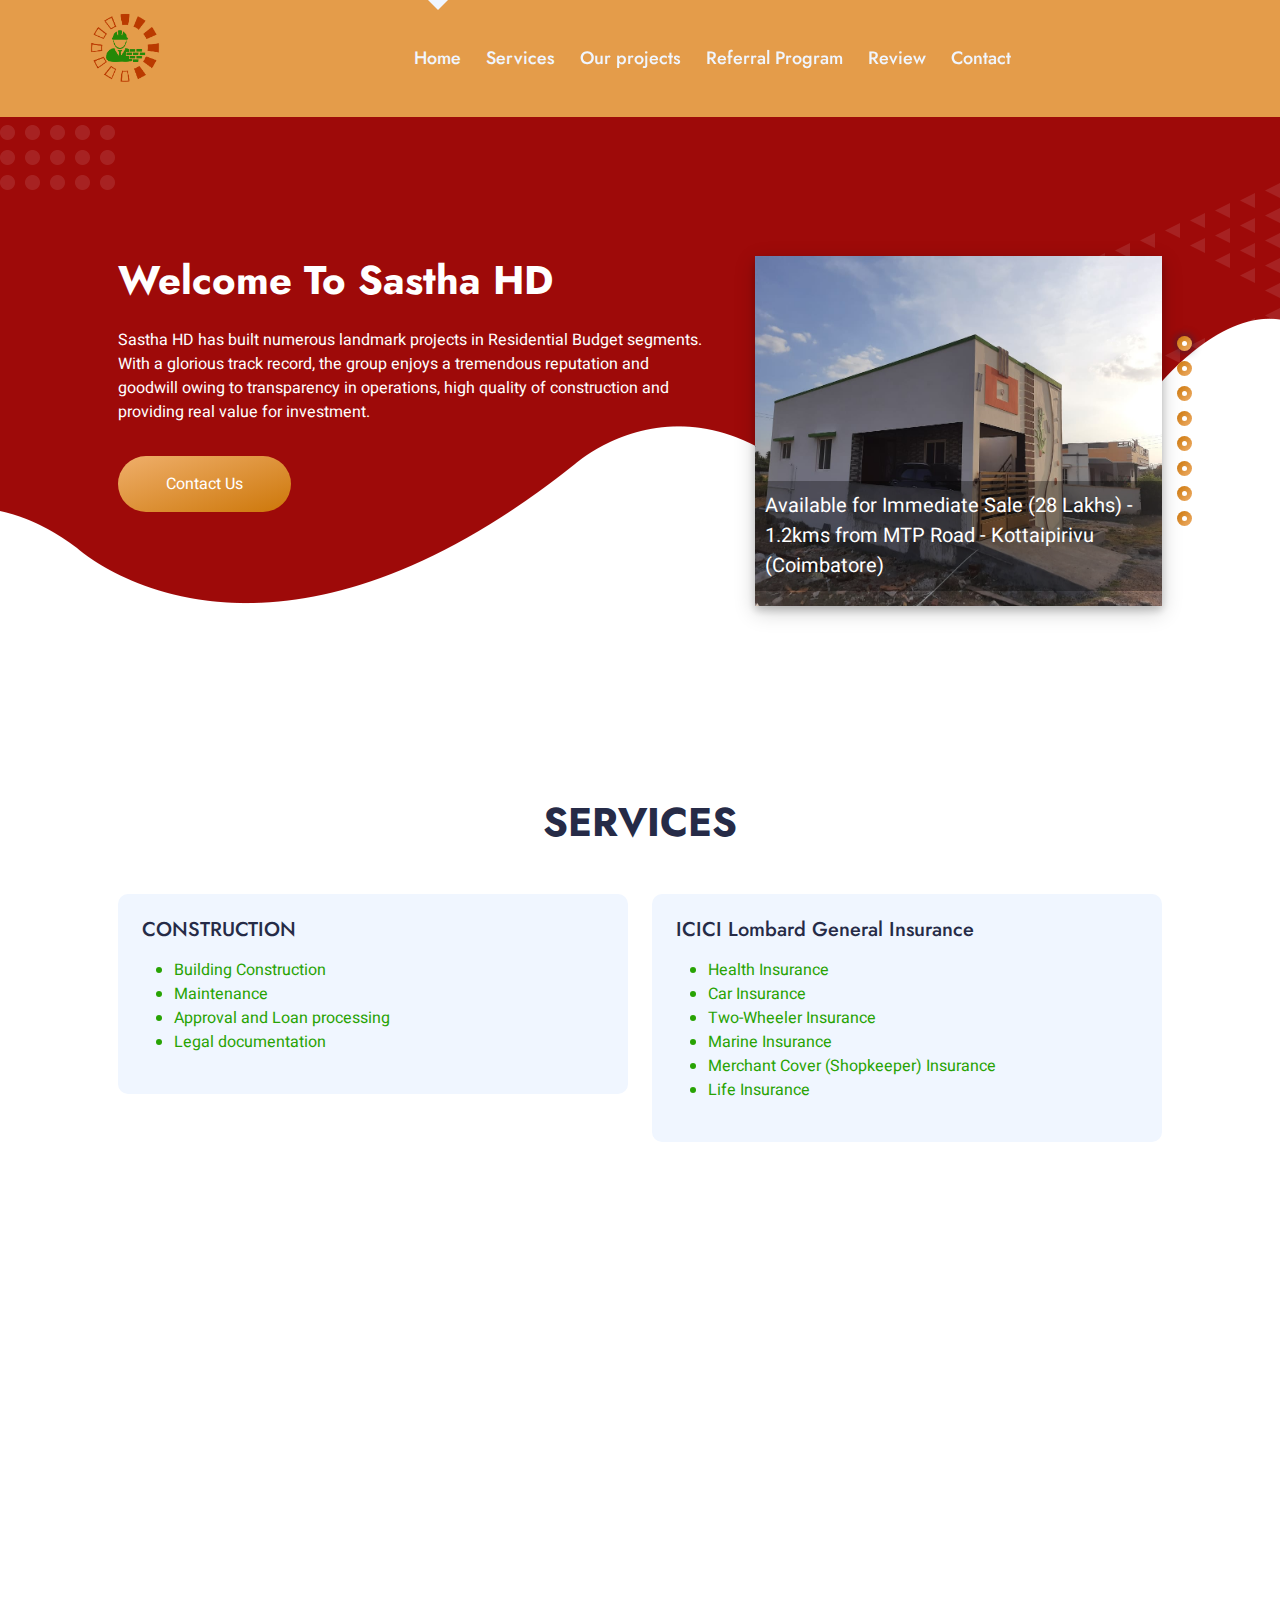
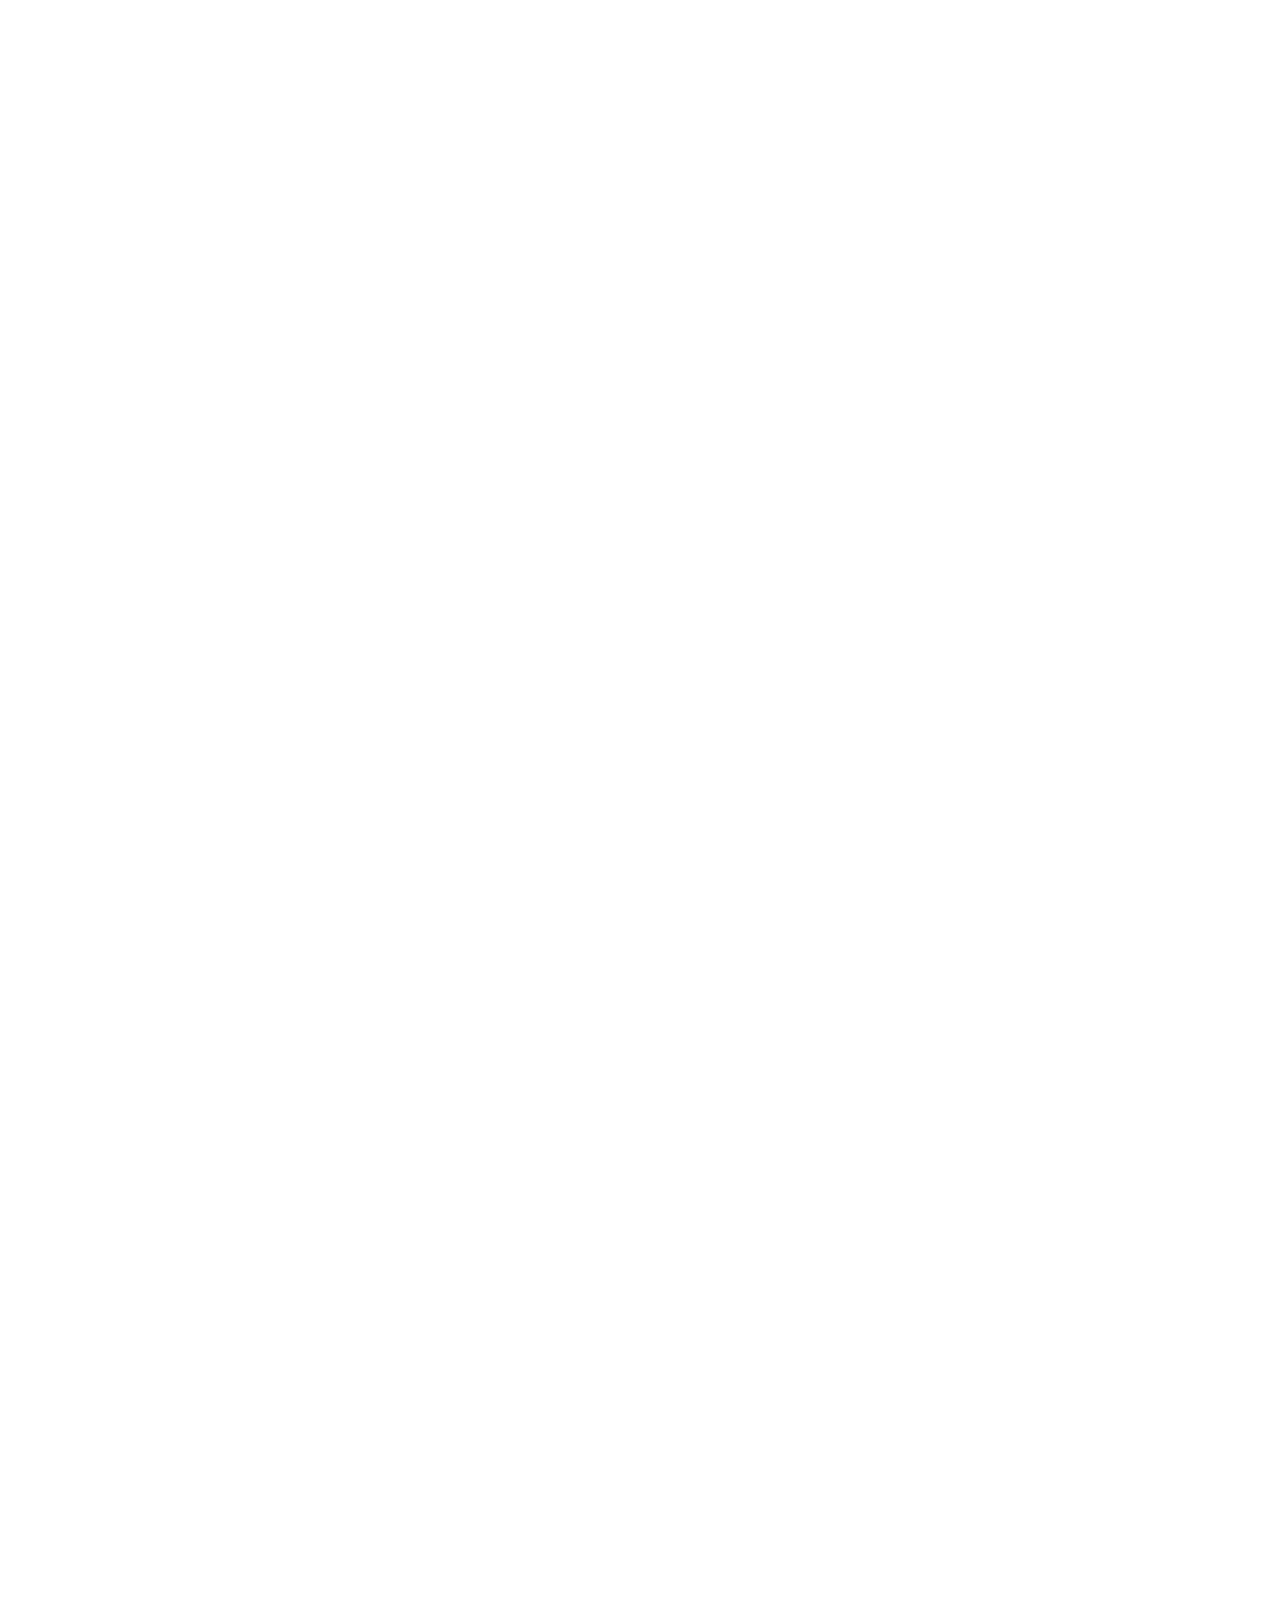
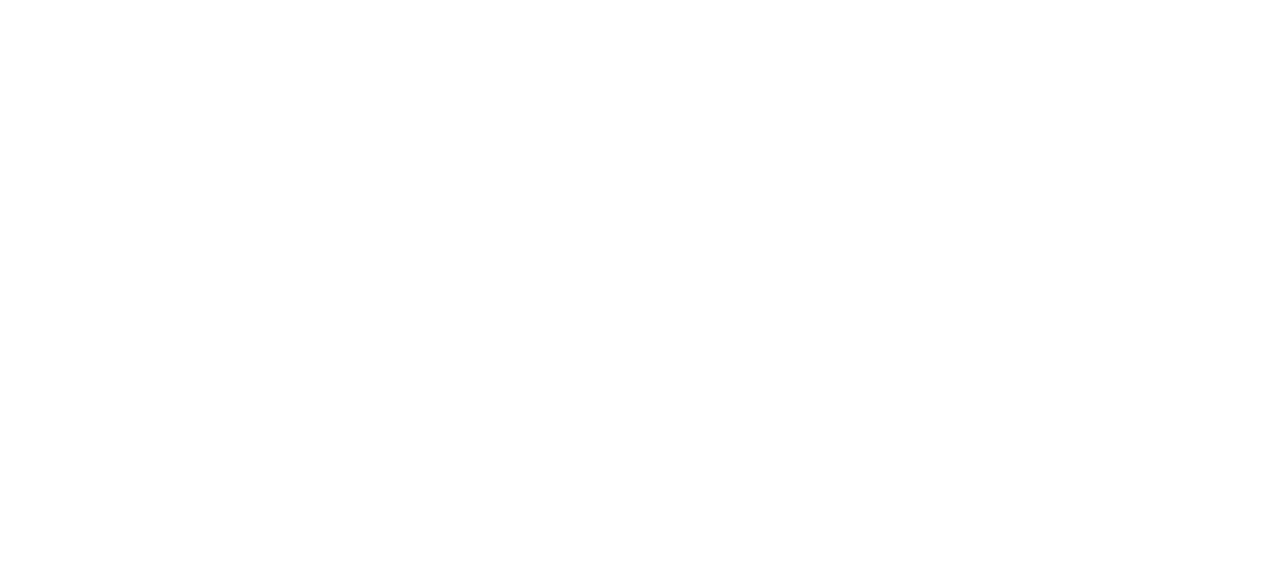
==== index.html @ a79b9173 "Update index.html" ====
<!DOCTYPE html>
<html lang="en">

<head>
    <meta charset="utf-8">
    <title>Sastha HD Construction & Services</title>
    <meta content="width=device-width, initial-scale=1.0" name="viewport">
    <meta content="" name="keywords">
    <meta content="" name="description">

    <!-- Favicon -->
    <link href="img/logo-1.png" rel="icon">

    <!-- Google Web Fonts -->
    <link rel="preconnect" href="https://fonts.googleapis.com">
    <link rel="preconnect" href="https://fonts.gstatic.com" crossorigin>
    <link href="https://fonts.googleapis.com/css2?family=Heebo:wght@400;500&family=Jost:wght@500;600;700&display=swap" rel="stylesheet"> 

    <!-- Icon Font Stylesheet -->
    <link href="https://cdnjs.cloudflare.com/ajax/libs/font-awesome/5.10.0/css/all.min.css" rel="stylesheet">
    <link href="https://cdn.jsdelivr.net/npm/bootstrap-icons@1.4.1/font/bootstrap-icons.css" rel="stylesheet">

    <!-- Libraries Stylesheet -->
    <link href="lib/animate/animate.min.css" rel="stylesheet">
    <link href="lib/owlcarousel/assets/owl.carousel.min.css" rel="stylesheet">

    <!-- Customized Bootstrap Stylesheet -->
    <link href="css/bootstrap.min.css" rel="stylesheet">

    <!-- Template Stylesheet -->
    <link href="css/style.css" rel="stylesheet">

<script src="https://ajax.googleapis.com/ajax/libs/jquery/3.6.4/jquery.min.js"></script>
<script>
$(document).ready(function(){

$(".con-slide").hide();
$(".main-slide").hide();
$(".loan-slide").hide();
$(".doc-slide").hide();

  $(".con").click(function(){ 
$(".con-slide").slideToggle("slow");
$(".main-slide").slideUp(); 
$(".loan-slide").slideUp();
$(".doc-slide").slideUp();
 });
  $(".main").click(function(){ 
$(".con-slide").slideUp();
$(".main-slide").slideToggle("slow");
$(".loan-slide").slideUp();
$(".doc-slide").slideUp();
 });
  $(".loan").click(function(){ 
$(".con-slide").slideUp();
$(".main-slide").slideUp(); 
$(".loan-slide").slideToggle("slow");
$(".doc-slide").slideUp();
 });
  $(".doc").click(function(){ 
$(".con-slide").slideUp();
$(".main-slide").slideUp(); 
$(".loan-slide").slideUp();
$(".doc-slide").slideToggle("slow");
 });
  
$(".health-slide").hide();
$(".car-slide").hide();
$(".bike-slide").hide();
$(".marine-slide").hide();
$(".shopkeeper-slide").hide();
$(".life-slide").hide();


  $(".health").click(function(){ 
$(".health-slide").slideToggle("slow");
$(".car-slide").slideUp();
$(".bike-slide").slideUp();
$(".marine-slide").slideUp();
$(".shopkeeper-slide").slideUp();
$(".life-slide").slideUp();
 });

  $(".car").click(function(){ 
$(".health-slide").slideUp();
$(".car-slide").slideToggle("slow");
$(".bike-slide").slideUp();
$(".marine-slide").slideUp();
$(".shopkeeper-slide").slideUp();
$(".life-slide").slideUp();
 });

  $(".bike").click(function(){ 
$(".health-slide").slideUp();
$(".car-slide").slideUp();
$(".bike-slide").slideToggle("slow");
$(".marine-slide").slideUp();
$(".shopkeeper-slide").slideUp();
$(".life-slide").slideUp();
 });

  $(".marine").click(function(){ 
$(".health-slide").slideUp();
$(".car-slide").slideUp();
$(".bike-slide").slideUp();
$(".marine-slide").slideToggle("slow");
$(".shopkeeper-slide").slideUp();
$(".life-slide").slideUp();
 });
  $(".shopkeeper").click(function(){ 
$(".health-slide").slideUp();
$(".car-slide").slideUp();
$(".bike-slide").slideUp();
$(".marine-slide").slideUp();
$(".shopkeeper-slide").slideToggle("slow");
$(".life-slide").slideUp();
 });
  $(".life").click(function(){ 
$(".health-slide").slideUp();
$(".car-slide").slideUp();
$(".bike-slide").slideUp();
$(".marine-slide").slideUp();
$(".shopkeeper-slide").slideUp();
$(".life-slide").slideToggle("slow");
});

});
</script>

<script>
var nameError = document.getElementById('name-error');
var emailError = document.getElementById('email-error');
var phoneError = document.getElementById('phone-error');
var messageError = document.getElementById('message-error');
var submitError = document.getElementById('submit-error');


function validateName(){
	var name = document.getElementById('contact-name').value;

	if(name.length == 0){
		nameError.innerHTML = 'Name is required';
		return false;
	}
	if(name.match(/^[A-Za-z]*\s{1}[A-za-z]*$/)){
		nameError.innerHTML = 'Write full name';
		return false;
	}
	nameError.innerHtml = 'valid';
	return true;
}
</script>


</head>

<body data-bs-spy="scroll" data-bs-target=".navbar" data-bs-offset="51">
    <div class="container-xxl bg-white p-0">
        <!-- Spinner Start -->
        <div id="spinner" class="show bg-white position-fixed translate-middle w-100 vh-100 top-50 start-50 d-flex align-items-center justify-content-center">
            <div class="spinner-grow text-primary" style="width: 3rem; height: 3rem;" role="status">
                <span class="sr-only">Loading...</span>
            </div>
        </div>
        <!-- Spinner End -->


        <!-- Navbar & Hero Start -->
        <div class="container-xxl position-relative p-0" id="home">
            <nav class="navbar navbar-expand-lg navbar-light px-4 px-lg-5 py-3 py-lg-0">
                <a href="" class="navbar-brand p-0">
                    <!-- <h1 class="m-0">Sastha HD Construction & Services </h1> -->
                    <img src="img/logo.png" alt="Logo">
                </a>
                <button class="navbar-toggler" type="button" data-bs-toggle="collapse" data-bs-target="#navbarCollapse">
                    <span class="fa fa-bars"></span>
                </button>
                <div class="collapse navbar-collapse" id="navbarCollapse">
                    <div class="navbar-nav mx-auto py-0">
                        <a href="#home" class="nav-item nav-link active">Home</a>
                        <a href="#services" class="nav-item nav-link">Services</a>
                        <a href="#upcoming" class="nav-item nav-link">Our projects</a>
			<a href="#referral" class="nav-item nav-link">Referral Program</a>
                        <a href="#review" class="nav-item nav-link">Review</a>
                        <a href="#footer" class="nav-item nav-link">Contact</a>
                    </div>
                 </div>
            </nav>

            <div class="container-xxl bg-primary hero-header">
                <div class="container px-lg-5">
                    <div class="row g-5">
                        <div class="col-lg-7 text-center text-lg-start">
                            <h1 class="text-white mb-4 animated slideInDown">Welcome To
Sastha HD</h1>
                            <p class="text-white pb-3 animated slideInDown">Sastha HD has built numerous landmark projects in Residential Budget segments. With a glorious track record, the group enjoys a tremendous reputation and goodwill owing to transparency in operations, high quality of construction and providing real value for investment.</p>
                            <!--<a href="" class="btn btn-primary-gradient py-sm-3 px-4 px-sm-5 rounded-pill me-3 animated slideInLeft">Read More</a>-->
                            <a href="#footer" class="btn btn-secondary-gradient py-sm-3 px-4 px-sm-5 rounded-pill animated slideInRight">Contact Us</a>
                        </div>
                        <div class="col-lg-5 d-flex justify-content-center justify-content-lg-end wow fadeInUp" data-wow-delay="0.3s">
                            <div class="owl-carousel screenshot-carousel" id="upcoming">
<figure>
<img class="img-fluid" src="img/img-1.jpg" alt="">
<figcaption>Available for Immediate Sale (28 Lakhs) - 1.2kms from MTP Road - Kottaipirivu (Coimbatore)</figcaption>
</figure>
				    
<figure>
<img class="img-fluid" src="img/logo.png" alt="">
<figcaption>SasthaHD Construction and Services</figcaption>
</figure>

<figure>
<img class="img-fluid" src="img/img-2.jpg" alt="">
<figcaption>Available for Immediate Sale (28 Lakhs) - 1.2kms from MTP Road - Kottaipirivu (Coimbatore)</figcaption>
</figure>

<figure>
<img class="img-fluid" src="img/img-11.jpeg" alt="">
<figcaption>Available for Immediate Sale (39 Lakhs) - Kaalipalayam - Veerapandi (Coimbatore)</figcaption>
</figure>

<figure>
<img class="img-fluid" src="img/img-3.jpg" alt="">
<figcaption>Available for Immediate Sale (28 Lakhs) - 1.2kms from MTP Road - Kottaipirivu (Coimbatore)</figcaption>
</figure>

<figure>
<img class="img-fluid" src="img/img-10.jpeg" alt="">
<figcaption>Available for Immediate Sale (39 Lakhs) - Kaalipalayam - Veerapandi (Coimbatore)</figcaption>
</figure>

<figure>
<img class="img-fluid" src="img/img-4.jpg" alt="">
<figcaption>Available for Immediate Sale (28 Lakhs) - 1.2kms from MTP Road - Kottaipirivu (Coimbatore)</figcaption>
</figure>

<figure>
<img class="img-fluid" src="img/img-12.jpeg" alt="">
<figcaption>Available for Immediate Sale (39 Lakhs) - Kaalipalayam - Veerapandi (Coimbatore)</figcaption>
</figure>
                            </div>
                        </div>



                    </div>
                </div>
            </div>
        </div>
        <!-- Navbar & Hero End -->




 <!-- Services Start -->
        <div class="container-xxl py-5" id="services">
            <div class="container py-5 px-lg-5">
                <div class="text-center wow fadeInUp" data-wow-delay="0.1s">
                    <!--<h5 class="text-primary-gradient fw-medium">App Features</h5> -->
                    <h1 class="mb-5">SERVICES</h1>
                </div>
                <div class="row g-4">

 <div class="col-lg-6 col-md-6 wow fadeInUp" data-wow-delay="0.1s">
 	<div class="feature-item bg-light rounded p-4">
	<h5 class="mb-3">CONSTRUCTION</h5>
<ul class="services">
	<li class="con" style="cursor: pointer; color: #28a304;">Building Construction</li>
<p class="con-slide">Our building construction comprises of planning and developing designs based on client requirements and ensuring practical viability of the same simultaneously. our highlights is that we plan and design the complete interiors for all our projects in the initial consulting period itself based on client requirements and the availability of space in the site rather than designing it after the construction phase.</p>
	<li class="main" style="cursor: pointer; color: #28a304;">Maintenance</li>
<p class="main-slide">Lorem Ipsum is simply dummy text of the printing and typesetting industry.</p>
	<li class="loan" style="cursor: pointer; color: #28a304;">Approval and Loan processing</li>
<p class="loan-slide">Lorem Ipsum is simply dummy text of the printing and typesetting industry.</p>
	<li class="doc" style="cursor: pointer; color: #28a304;">Legal documentation</li>
<p class="doc-slide">Lorem Ipsum is simply dummy text of the printing and typesetting industry.</p>
</ul>
	</div>
 </div>

<div class="col-lg-6 col-md-6 wow fadeInUp" data-wow-delay="0.3s">
	<div class="feature-item bg-light rounded p-4">
	<h5 class="mb-3">ICICI Lombard General Insurance</h5>

<ul class="services">
	<li class="health" style="cursor: pointer; color: #28a304;">Health Insurance</li>
<p class="health-slide">A medical insurance policy, also called as health insurance, covers medical expenses for illnesses or injuries. 
It reimburses your bills or pays the medical care provider directly on your behalf. 
A comprehensive medical insurance covers the cost of hospitalisation, daycare procedures, medical care at home (domiciliary hospitalisation), ambulance charges, amongst others.
A health insurance plan helps you stay covered against various diseases. Additionally, it helps you boost tax savings. Under section 80D of the Income Tax Act, 1961, you can claim tax benefits against your health insurance premium.</p>
	<li class="car" style="cursor: pointer; color: #28a304;">Car Insurance</li>
<p class="car-slide">A car insurance policy, also known as vehicle insurance, saves you money when your car is damaged in an accident or natural calamity. 
It also covers your vehicle against theft and burglary. At times, you may end up hurting others or damaging property in an accident. 
A car insurance policy covers such third-party liabilities as well. If you own a car in India, having third party car insurance is a must for you. 
That’s why it’s crucial to buy and renew your policy on time to stay on the right side of the law and be covered against car damages. 
At an affordable premium, our reliable car insurance policy protects you against all these risks so that you can drive worry-free. 
Apart from comprehensive car insurance, third-party only and own-damage only car insurance policies are also available. 
You can choose the policy type as per your needs.</p>
	<li class="bike" style="cursor: pointer; color: #28a304;">Two-Wheeler Insurance</li>
<p class="bike-slide">Two-wheeler insurance is an insurance plan focused on protection and coverage for bikes. 
It covers the cost of repairs in the case of accidental damages to your bike. 
Apart from accidents, it also provides financial security from incidents like thefts, natural disasters, vandalism, etc. and third party liabilities.</p>
	<li class="marine" style="cursor: pointer; color: #28a304;">Marine Insurance</li>
<p class="marine-slide">Marine Insurance is a type of insurance that provides coverage against the losses or damages of cargo or goods during transportation between the points of origin to the final destination. 
Marine insurance policy provides coverage for all means of transportation example road, railway, air, sea, couriers and postal service.

Marine Cargo insurance primarily covers loss during transit caused due to fire, explosion, hijacks, accidents, collisions, and overturning. 
We offer specially curated plans for covering the risk of theft, malicious damage, shortage, and non-delivery of goods, damages during loading and unloading, and mishandling of goods/cargo. 
The insured can choose the coverage based on specific business requirements. The policy is available for a variety of cargo/goods if you are dealing in or manufacturing them.</p>
	<li class="shopkeeper" style="cursor: pointer; color: #28a304;">Merchant Cover (Shopkeeper) Insurance</li>
<p class="shopkeeper-slide">It is a comprehensive policy which is generally used for covering shops in order to cover the loss or damage to both the structure and it’s contents and against financial loss incase of an unfortunate incident of fire, earthquake, flood, riot, fraud and burglary of cash in safe place and while in transit from bank to shop vice versa etc. It also provide compensation of liability claims and accidental benefits</p>
	<li class="life" style="cursor: pointer; color: #28a304;">Life Insurance</li>
<p class="life-slide">Term Insurance plan is a simple and pure risk cover form of life insurance. 
It provides financial protection to your family against a fixed premium paid for a specified term. 
You can get a large amount of term insurance cover (sum assured) at affordable premiums. 
The nominee receives the term insurance amount in case of death of the policyholder </p>
</ul>
	</div>
</div>

                    
                </div>
            </div>
        </div>
        <!-- Servicss End -->


<!-- our projects Start -->

        <div class="container-xxl py-5" id="upcoming">
            <div class="container py-5 px-lg-5">
                <div class="text-center wow fadeInUp" data-wow-delay="0.1s">
                    <!--<h5 class="text-primary-gradient fw-medium">App Features</h5> -->
                    <h1 class="mb-5">Our projects</h1>
                </div>
                <div class="row g-4">
<div class="col-lg-6 col-md-6 wow fadeInUp" data-wow-delay="0.3s">
	<h5 class="mb-3">Upcoming projects</h5>


<div class="col-lg-10 d-flex justify-content-center justify-content-lg-end wow fadeInUp" data-wow-delay="0.3s"><div class="owl-carousel screenshot-carousel projects">
<figure>
<img class="img-fluid" src="img/projects/upcoming/img1.jpg" alt="">
<figcaption>Available for Immediate Sale (28 LAKHS) - 1.2kms from MTP Road - Kottaipirivu</figcaption>
</figure>
<figure>
<img class="img-fluid" src="img/projects/upcoming/img2.jpg" alt="">
<figcaption>Available for Immediate Sale (28 LAKHS) - 1.2kms from MTP Road - Kottaipirivu</figcaption>
</figure>
<figure>
<img class="img-fluid" src="img/projects/upcoming/img3.jpg" alt="">
<figcaption>Available for Immediate Sale (28 LAKHS) - 1.2kms from MTP Road - Kottaipirivu</figcaption>
</figure>
<img class="img-fluid" src="img/projects/upcoming/img4.jpg" alt="">
<img class="img-fluid" src="img/projects/upcoming/img5.jpg" alt="">
<img class="img-fluid" src="img/projects/upcoming/img6.jpg" alt="">
<img class="img-fluid" src="img/projects/upcoming/img7.jpg" alt="">
<img class="img-fluid" src="img/projects/upcoming/img8.jpg" alt="">
<img class="img-fluid" src="img/projects/upcoming/img9.jpg" alt="">
<img class="img-fluid" src="img/projects/upcoming/img10.jpg" alt="">
<img class="img-fluid" src="img/projects/upcoming/img11.jpg" alt="">
<img class="img-fluid" src="img/projects/upcoming/img12.jpg" alt="">
<img class="img-fluid" src="img/projects/upcoming/img13.jpg" alt="">
<img class="img-fluid" src="img/projects/upcoming/img14.jpg" alt="">
<img class="img-fluid" src="img/projects/upcoming/img15.jpg" alt="">
                            </div>
                        </div>
</div>
<div class="col-lg-6 col-md-6 wow fadeInUp" data-wow-delay="0.3s">
	<h5 class="mb-3">Ongoing projects</h5>

<div class="col-lg-10 d-flex justify-content-center justify-content-lg-end wow fadeInUp" data-wow-delay="0.3s">
                            <div class="owl-carousel screenshot-carousel projects">
<img class="img-fluid" src="img/projects/ongoing/img1.jpg" alt="">
<img class="img-fluid" src="img/projects/ongoing/img2.jpg" alt="">
<img class="img-fluid" src="img/projects/ongoing/img3.jpg" alt="">
<img class="img-fluid" src="img/projects/ongoing/img4.jpg" alt="">
<img class="img-fluid" src="img/projects/ongoing/img5.jpg" alt="">
<img class="img-fluid" src="img/projects/ongoing/img6.jpg" alt="">
<img class="img-fluid" src="img/projects/ongoing/img7.jpg" alt="">
<img class="img-fluid" src="img/projects/ongoing/img8.jpg" alt="">
<img class="img-fluid" src="img/projects/ongoing/img9.jpg" alt="">
<img class="img-fluid" src="img/projects/ongoing/img10.jpg" alt="">
<img class="img-fluid" src="img/projects/ongoing/img11.jpg" alt="">
<img class="img-fluid" src="img/projects/ongoing/img12.jpg" alt="">
<img class="img-fluid" src="img/projects/ongoing/img13.jpg" alt="">
<img class="img-fluid" src="img/projects/ongoing/img14.jpg" alt="">
<img class="img-fluid" src="img/projects/ongoing/img15.jpg" alt="">
                            </div>
                        </div>
</div>
                    
                </div>
            </div>
        </div>


<!-- our projects End -->




        <!-- Referral-Reward Start -->
        <div class="container-xxl py-5" id="referral">
            <div class="container py-5 px-lg-5">
                <div class="row g-5 align-items-center">
                    <div class="col-lg-6 wow fadeInUp" data-wow-delay="0.1s">
                        <h5 class="text-primary-gradient fw-medium">REFERRAL PROGRAM</h5>
                        <h1 class="mb-4">The Referral-Reward Programme</h1>
                        <p class="mb-4">It is always nice to be surrounded by some one we know. Sastha HD announces a unique referral programme to reward satisfied customers who have become brand ambassadors of the Sastha HD way of life. Our Referral Programme is our way of thanking all those who have helped us build wonderful communities across our projects.</p>
                        <p><img src="img/whatsapp.png" width="25px">  +91 98946 76969</p>
                    </div>
                    <div class="col-lg-6">
                        <img class="img-fluid wow fadeInUp" data-wow-delay="0.5s" src="img/about.png">
                    </div>
                </div>
            </div>
        </div>
        <!-- Referral-Reward End -->




        <!-- Testimonial Start -->
        <div class="container-xxl py-5" id="review">
            <div class="container py-5 px-lg-5">
                <div class="text-center wow fadeInUp" data-wow-delay="0.1s">
                    <h5 class="text-primary-gradient fw-medium">Testimonial</h5>
                    <h1 class="mb-5">What Say Our Clients!</h1>
                </div>
                <div class="owl-carousel testimonial-carousel wow fadeInUp" data-wow-delay="0.1s">
                    <div class="testimonial-item rounded p-4">
                        <div class="d-flex align-items-center mb-4">
                            <img class="img-fluid bg-white rounded flex-shrink-0 p-1" src="img/testimonial-1.jpg" style="width: 85px; height: 85px;">
                            <div class="ms-4">
                                <h5 class="mb-1">Ramkumar</h5>
                                <div>
                                    <small class="fa fa-star text-warning"></small>
                                    <small class="fa fa-star text-warning"></small>
                                    <small class="fa fa-star text-warning"></small>
                                    <small class="fa fa-star text-warning"></small>
                                    <small class="fa fa-star text-warning"></small>
                                </div>
                            </div>
                        </div>
                        <p class="mb-0">We believe that Sastha HD Construction offered the best value for the overhaul and new entrance for our building. We highly recommend Sastha HD Construction.</p>
                    </div>
                    <div class="testimonial-item rounded p-4">
                        <div class="d-flex align-items-center mb-4">
                            <img class="img-fluid bg-white rounded flex-shrink-0 p-1" src="img/testimonial-1.jpg" style="width: 85px; height: 85px;">
                            <div class="ms-4">
                                <h5 class="mb-1">Santhosh</h5>

                                <div>
                                    <small class="fa fa-star text-warning"></small>
                                    <small class="fa fa-star text-warning"></small>
                                    <small class="fa fa-star text-warning"></small>
                                    <small class="fa fa-star text-warning"></small>
                                    <small class="fa fa-star text-warning"></small>
                                </div>
                            </div>
                        </div>
                        <p class="mb-0">I would highly recommend Sastha HD Construction. Right from the first contact they were professional and easy to deal with.</p>
                    </div>
                    <div class="testimonial-item rounded p-4">
                        <div class="d-flex align-items-center mb-4">
                            <img class="img-fluid bg-white rounded flex-shrink-0 p-1" src="img/testimonial-1.jpg" style="width: 85px; height: 85px;">
                            <div class="ms-4">
                                <h5 class="mb-1">Senthil</h5>
                                <div>
                                    <small class="fa fa-star text-warning"></small>
                                    <small class="fa fa-star text-warning"></small>
                                    <small class="fa fa-star text-warning"></small>
                                    <small class="fa fa-star text-warning"></small>
                                    <small class="fa fa-star text-warning"></small>
                                </div>
                            </div>
                        </div>
                        <p class="mb-0">We would definitely recommend Sastha HD Construction. We are delighted with our beautiful house.</p>
                    </div>
                    <div class="testimonial-item rounded p-4">
                        <div class="d-flex align-items-center mb-4">
                            <img class="img-fluid bg-white rounded flex-shrink-0 p-1" src="img/testimonial-1.jpg" style="width: 85px; height: 85px;">
                            <div class="ms-4">
                                <h5 class="mb-1">Karthik</h5>
                                <div>
                                    <small class="fa fa-star text-warning"></small>
                                    <small class="fa fa-star text-warning"></small>
                                    <small class="fa fa-star text-warning"></small>
                                    <small class="fa fa-star text-warning"></small>
                                    <small class="fa fa-star text-warning"></small>
                                </div>
                            </div>
                        </div>
                        <p class="mb-0">We had a really great experience with Sastha HD Construction from the design, building and up to finishing stage.</p>
                    </div>
                </div>
            </div>
        </div>
        <!-- Testimonial End -->





<!-- Contact Start -->
        <!-- <div class="container-xxl py-5" id="contact">
            <div class="container py-5 px-lg-5">
                <div class="text-center wow fadeInUp" data-wow-delay="0.1s">
                    <h5 class="text-primary-gradient fw-medium">Contact Us</h5>
                    <h1 class="mb-5">Get In Touch!</h1>
                </div>
                <div class="row justify-content-center">
                    <div class="col-lg-9">
                        <div class="wow fadeInUp" data-wow-delay="0.3s">
		<form>
                                <div class="row g-3">
                                    <div class="col-md-6">
                                        <div class="form-floating">
                                            <input type="text" class="form-control" id="contact-name" placeholder="Your Name" onkeyup="validateName()">
                                            <label for="name">Your Name</label>
					    <span id="name-error" style="color:red;"></span>
                                        </div>
                                    </div>
                                    <div class="col-md-6">
                                        <div class="form-floating">
                                            <input type="email" class="form-control" id="email" placeholder="Your Email">
                                            <label for="email">Your Email</label>
					    <span id="email-error" style="color:red;"></span>
                                        </div>
                                    </div>
                                    <div class="col-12">
                                        <div class="form-floating">
                                            <input type="tel" class="form-control" id="subject" placeholder="12345 67890">
                                            <label for="subject">Phone Number</label>
					    <span id="phone-error" style="color:red;"></span>
                                        </div>
                                    </div>
                                    <div class="col-12">
                                        <div class="form-floating">
                                            <textarea class="form-control" placeholder="Leave a message here" id="message" style="height: 150px"></textarea>
                                            <label for="message">Message</label>
					    <span id="message-error" style="color:red;"></span>
                                        </div>
                                    </div>
                                    <div class="col-12 text-center">
                                        <button class="btn btn-primary-gradient rounded-pill py-3 px-5" type="submit">Send Message</button>
					<span id="submit-error" style="color:red;"></span>
                                    </div>
                                </div>
                            </form>
                        </div>
                    </div>
                </div>
            </div>
        </div> -->
        <!-- Contact End -->




        <!-- Footer Start -->
        <div class="container-fluid bg-primary text-light footer wow fadeIn" data-wow-delay="0.1s" id="footer">
            <div class="container py-5 px-lg-5">
                <div class="row g-5">
                    <div class="col-md-6 col-lg-3">
                        <h4 class="text-white mb-4">Address</h4>
			<p><i class="fa fa-map-marker-alt me-3"></i>4/333, Shop No.15, above Axis Bank ATM, Kottaipirivu, Mettupalayam road, Bilichi, Tamilnadu-641019</p>
                        <p><i class="fa fa-phone-alt me-3"></i>+91 98946 76969</p>
                        <p><i class="fa fa-envelope me-3"></i>sasthahd2023@gmail.com</p>
                        <div class="d-flex pt-2">
                            <a class="btn btn-outline-light btn-social" target="_blank" href="https://www.facebook.com/profile.php?id=100094068045014"><img src="img/icon-fb.png" width="30px" /></a>
                            <a class="btn btn-outline-light btn-social" target="_blank" href="https://www.instagram.com/sasthahd/"><img src="img/icon-insta.png" width="30px" /></a>
                            <a class="btn btn-outline-light btn-social" target="_blank" href="https://www.linkedin.com/in/sastha-hd-constructions-and-services-135854281/"><img src="img/icon-linkin.png" width="30px" /></a>
                            <a class="btn btn-outline-light btn-social" target="_blank" href="https://twitter.com/sasthahd"><img src="img/icon-twit.png" width="30px" /></a>
			    <a class="btn btn-outline-light btn-social" target="_blank" href="https://www.youtube.com/channel/UCsALB-Pb1K_UoVVNqau8sTw"><img src="img/icon-youtube.png" width="30px" /></a>
                        </div>
                    </div>
                    <div class="col-md-6 col-lg-3">
                        <h4 class="text-white mb-4">Quick Link</h4>

                        <a href="#services" class="btn btn-link">Services</a>
                        <a href="#upcoming" class="btn btn-link">Our projects</a>
			<a href="#referral" class="btn btn-link">Referral Program</a>
                        <a href="#review" class="btn btn-link">Review</a>
                        <a href="#footer" class="btn btn-link">Contact</a>			


                    </div>
                    <div class="col-md-6 col-lg-3">
                        <h4 class="text-white mb-4">WhatsApp us</h4>
                        <img class="img-fluid" src="img/qrcode.png" alt="" width="150px">
                    </div>
                    <div class="col-md-6 col-lg-3">
                        <h4 class="text-white mb-4">Newsletter</h4>
                        <p>Sastha HD has built numerous landmark projects in Residential Budget segments. With a glorious track record, the group enjoys a tremendous reputation and goodwill owing to transparency in operations, high quality of construction and providing real value for investment.</p>
                        

			<!--<div class="position-relative w-100 mt-3">
			   <input class="form-control border-0 rounded-pill w-100 ps-4 pe-5" type="textarea" placeholder="Write something.." style="height: 48px;">
                            <button type="button" class="btn shadow-none position-absolute top-0 end-0 mt-1 me-2"><i class="fa fa-paper-plane text-primary-gradient fs-4"></i></button>
                        </div>-->
                    </div>
                </div>
            </div>
            </div>
        </div>
        <!-- Footer End -->




        <!-- Back to Top -->
        <a href="#" class="btn btn-lg btn-lg-square back-to-top pt-2"><i class="bi bi-arrow-up text-white"></i></a>
    </div>

    <!-- JavaScript Libraries -->
    <script src="https://code.jquery.com/jquery-3.4.1.min.js"></script>
    <script src="https://cdn.jsdelivr.net/npm/bootstrap@5.0.0/dist/js/bootstrap.bundle.min.js"></script>
    <script src="lib/wow/wow.min.js"></script>
    <script src="lib/easing/easing.min.js"></script>
    <script src="lib/waypoints/waypoints.min.js"></script>
    <script src="lib/counterup/counterup.min.js"></script>
    <script src="lib/owlcarousel/owl.carousel.min.js"></script>

    <!-- Template Javascript -->
    <script src="js/main.js"></script>


</body>

</html>
---- css/style.css ----
/********** Template CSS **********/
:root {
    --primary: #cd7709;
    --secondary: #efaf6b;
    --light: #F0F6FF;
    --dark: #262B47;
}


/*** Spinner ***/
#spinner {
    opacity: 0;
    visibility: hidden;
    transition: opacity .5s ease-out, visibility 0s linear .5s;
    z-index: 99999;
}

#spinner.show {
    transition: opacity .5s ease-out, visibility 0s linear 0s;
    visibility: visible;
    opacity: 1;
}


/*** Heading ***/
h1,
h2,
.fw-bold {
    font-weight: 700 !important;
}

h3,
h4,
.fw-semi-bold {
    font-weight: 600 !important;
}

h5,
h6,
.fw-medium {
    font-weight: 500 !important;
}


/*** Gradient Text & BG ***/
.text-primary-gradient {
    background: linear-gradient(to bottom right, var(--primary), var(--secondary));
    -webkit-background-clip: text;
    -webkit-text-fill-color: transparent;
}

.text-secondary-gradient {
    background: linear-gradient(to bottom right, var(--secondary), var(--primary));
    -webkit-background-clip: text;
    -webkit-text-fill-color: transparent;
}

.bg-primary-gradient {
    background: linear-gradient(to bottom right, var(--primary), var(--secondary));
}

.bg-secondary-gradient {
    background: linear-gradient(to bottom right, var(--secondary), var(--primary));
}


/*** Button ***/
.btn {
    transition: .5s;
}

.btn.btn-primary-gradient,
.btn.btn-secondary-gradient {
    position: relative;
    overflow: hidden;
    border: none;
    color: #FFFFFF;
    z-index: 1;
}

.btn.btn-primary-gradient::after,
.btn.btn-secondary-gradient::after {
    position: absolute;
    content: "";
    top: 0;
    left: 0;
    width: 100%;
    height: 100%;
    transition: .5s;
    z-index: -1;
    opacity: 0;
}

.btn.btn-primary-gradient,
.btn.btn-secondary-gradient::after {
    background: linear-gradient(to bottom right, var(--primary), var(--secondary));
}

.btn.btn-secondary-gradient,
.btn.btn-primary-gradient::after {
    background: linear-gradient(to bottom right, var(--secondary), var(--primary));
}

.btn.btn-primary-gradient:hover::after,
.btn.btn-secondary-gradient:hover::after {
    opacity: 1;
}

.btn-square {
    width: 38px;
    height: 38px;
}

.btn-sm-square {
    width: 32px;
    height: 32px;
}

.btn-lg-square {
    width: 48px;
    height: 48px;
}

.btn-square,
.btn-sm-square,
.btn-lg-square {
    padding: 0;
    display: flex;
    align-items: center;
    justify-content: center;
    font-weight: normal;
    border-radius: 50px;
}

.back-to-top {
    position: fixed;
    display: none;
    right: 45px;
    bottom: 45px;
    z-index: 99;
    border: none;
    background: linear-gradient(to bottom right, var(--primary), var(--secondary));
}


/*** Navbar ***/

.navbar-light {
   background:#e49c4a;
}

.navbar-light .navbar-nav .nav-link {
    position: relative;
    margin-right: 25px;
    padding: 45px 0;
    font-family: 'Jost', sans-serif;
    font-size: 18px;
    font-weight: 500;
    color: var(--light) !important;
    outline: none;
    transition: .5s;
	
}

.navbar-light .navbar-nav .nav-link::before {
    position: absolute;
    content: "";
    width: 0;
    height: 0;
    top: -10px;
    left: 50%;
    transform: translateX(-50%);
    border: 10px solid;
    border-color: var(--light) transparent transparent transparent;
    transition: .5s;
}

.sticky-top.navbar-light .navbar-nav .nav-link {
    padding: 34px 0;
    color: #c65d2d !important;
}

.navbar-light .navbar-nav .nav-link:hover::before,
.navbar-light .navbar-nav .nav-link.active::before {
    top: 0;
}

.navbar-light .navbar-brand h1 {
    color: #FFFFFF;
}

.navbar-light .navbar-brand img {
    max-height: 110px;
    transition: .5s;
}

.sticky-top.navbar-light .navbar-brand img {
    max-height: 95px;
}

@media (max-width: 991.98px) {
    .sticky-top.navbar-light {
       position: fixed;
        background: #FFFFFF;
    width: 100%;
    top: 0;
    left: 0;
    z-index: 999;
    }

    .navbar-light .navbar-collapse {
        margin-top: 15px;
        border-top: 1px solid #DDDDDD;
    }

    .navbar-light .navbar-nav .nav-link,
    .sticky-top.navbar-light .navbar-nav .nav-link {
        padding: 10px 0;
        margin-left: 0;
        color: var(--dark) !important;
    }

    .navbar-light .navbar-nav .nav-link::before {
        display: none;
    }

    .navbar-light .navbar-nav .nav-link:hover,
    .navbar-light .navbar-nav .nav-link.active {
        color: var(--primary) !important;
    }

    .navbar-light .navbar-brand h1 {
        background: linear-gradient(to bottom right, var(--primary), var(--secondary));
        -webkit-background-clip: text;
        -webkit-text-fill-color: transparent;
    }

    .navbar-light .navbar-brand img {
        max-height: 80px;
    }
}

@media (min-width: 992px) {
    .navbar-light {
        position: fixed;
        width: 100%;
        top: 0;
        left: 0;
        z-index: 999;
    }
    
    .sticky-top.navbar-light {
        /**position: fixed;**/
        background: #FFFFFF;
    }

    .sticky-top.navbar-light .navbar-nav .nav-link::before {
        border-top-color: #c65c2c;
    }

    .sticky-top.navbar-light .navbar-brand h1 {
        background: linear-gradient(to bottom right, var(--primary), var(--secondary));
        -webkit-background-clip: text;
        -webkit-text-fill-color: transparent;
    }
}


/*** Hero Header ***/
.hero-header {
    margin-bottom: 6rem;
    padding: 16rem 0 0 0;
    background:
        url(../img/bg-circle.png),
        url(../img/bg-triangle.png),
        url(../img/bg-bottom.png),
        linear-gradient(to bottom right, #9e0a09, #9e0a09);
    background-position:
        left 0px top 0px,
        right 0px top 50%,
        center bottom;
    background-repeat: no-repeat;
}

@media (max-width: 991.98px) {
    .hero-header {
        padding: 6rem 0 9rem 0;
    }
}


/*** Feature ***/
.feature-item {
    transition: .5s;
}

.feature-item:hover {
    margin-top: -15px;
    box-shadow: 0 .5rem 1.5rem rgba(0, 0, 0, .08);
}


/*** Pricing ***/
.pricing .nav {
    padding: 2px;
}

.pricing .nav-link {
    padding: 12px 30px;
    font-weight: 500;
    color: var(--dark);
    background: #FFFFFF;
}

.pricing .nav-item:first-child .nav-link {
    border-radius: 30px 0 0 30px;
}

.pricing .nav-item:last-child .nav-link {
    border-radius: 0 30px 30px 0;
}

.pricing .nav-link.active {
    color: #FFFFFF;
    background: linear-gradient(to bottom right, var(--primary), var(--secondary));
}


/*** Screenshot ***/
.screenshot-carousel {
    position: relative;
    /***width: 253px;
    height: 500px;
    padding: 15px;
    margin-right: 30px;***/
}

.screenshot-carousel::before {
    position: absolute;
    content: "";
    width: 100%;
    height: 100%;
    top: 0;
    left: 0;
    /***background: url(../img/screenshot-frame.png) center center no-repeat;
    background-size: 253px 500px;***/
  box-shadow: 0 4px 8px 0 rgba(0, 0, 0, 0.2), 0 6px 20px 0 rgba(0, 0, 0, 0.19);

    z-index: 1;
}

.screenshot-carousel .owl-item img {
    position: relative;
   /** width: 223px;**/
    height: 350px;
}

.screenshot-carousel .owl-dots {
    position: absolute;
    top: 50%;
    right: -30px;
    transform: translateY(-50%);
    display: flex;
    flex-direction: column;
    align-items: center;
    justify-content: center;
}

.screenshot-carousel .owl-dot {
    position: relative;
    display: inline-block;
    margin: 5px 0;
    width: 15px;
    height: 15px;
    background: linear-gradient(to bottom right, var(--primary), var(--secondary));
    border-radius: 15px;
    transition: .5s;
}

.screenshot-carousel .owl-dot::after {
    position: absolute;
    content: "";
    width: 5px;
    height: 5px;
    top: 5px;
    left: 5px;
    background: #FFFFFF;
    border-radius: 5px;
}

.screenshot-carousel .owl-dot.active {
    box-shadow: 0 0 10px var(--dark);
}


/*** Testimonial ***/
.testimonial-carousel .owl-item .testimonial-item,
.testimonial-carousel .owl-item .testimonial-item * {
    transition: .5s;
}

.testimonial-carousel .owl-item.center .testimonial-item {
    background: linear-gradient(to bottom right, var(--primary), var(--secondary));
}

.testimonial-carousel .owl-item.center .testimonial-item h5,
.testimonial-carousel .owl-item.center .testimonial-item p {
    color: #FFFFFF !important;
}

.testimonial-carousel .owl-nav {
    margin-top: 30px;
    display: flex;
    justify-content: center;
}

.testimonial-carousel .owl-nav .owl-prev,
.testimonial-carousel .owl-nav .owl-next {
    margin: 0 12px;
    width: 50px;
    height: 50px;
    display: flex;
    align-items: center;
    justify-content: center;
    color: #FFFFFF;
    background: linear-gradient(to bottom right, var(--primary), var(--secondary));
    border-radius: 60px;
    font-size: 18px;
    transition: .5s;
}

.testimonial-carousel .owl-nav .owl-prev:hover,
.testimonial-carousel .owl-nav .owl-next:hover {
    background: linear-gradient(to bottom right, var(--secondary), var(--primary));
}


/*** Footer ***/
.footer {
    margin-top: 6rem;
    padding-top: 9rem;
    background:
        url(../img/bg-circle.png),
        url(../img/bg-triangle.png),
        url(../img/bg-top.png),
	linear-gradient(to bottom right, #9e0a09, #9e0a09);
    background-position:
        left 0px bottom 0px,
        right 0px top 50%,
        center top;
    background-repeat: no-repeat;
}

.footer .btn.btn-social {
    margin-right: 5px;
    width: 40px;
    height: 40px;
    display: flex;
    align-items: center;
    justify-content: center;
    color: var(--light);
    border: 1px solid rgba(256, 256, 256, .1);
    border-radius: 40px;
    transition: .3s;
    background:#fff;
}

.footer .btn.btn-social:hover {
    background: #f7b66d;
}

.footer .btn.btn-link {
    display: block;
    margin-bottom: 10px;
    padding: 0;
    text-align: left;
    color: var(--light);
    font-weight: normal;
    transition: .3s;
}

.footer .btn.btn-link::before {
    position: relative;
    content: "\f105";
    font-family: "Font Awesome 5 Free";
    font-weight: 900;
    margin-right: 10px;
}

.footer .btn.btn-link:hover {
    letter-spacing: 1px;
    box-shadow: none;
}

.footer .copyright {
    padding: 25px 0;
    font-size: 14px;
    border-top: 1px solid rgba(256, 256, 256, .1);
}

.footer .copyright a {
    color: var(--light);
}

.footer .footer-menu a {
    margin-right: 15px;
    padding-right: 15px;
    border-right: 1px solid rgba(255, 255, 255, .1);
}

.footer .footer-menu a:last-child {
    margin-right: 0;
    padding-right: 0;
    border-right: none;
}



/*** Nithya ***/
.projects .owl-dots {
position: absolute;
    bottom: -10%;
    top: 0;
    left: 0;
    right:0;
    transform: translateY(0%) !important;
    display: flex;
    flex-direction: row;
    align-items: flex-end;
    justify-content: flex-start;
    flex-wrap: wrap;
    align-content: flex-end;
}
.projects .owl-dot {
   margin:5px 5px;
}
.services li:hover{
text-decoration: underline;
}

#upcoming figure figcaption {
	position: absolute;
	bottom: 15px;
	background: rgba(0,0,0,0.3);
	color: #fff;
	width: 100%;
	font-size: 20px;
	padding: 10px;
}
#upcoming figure {
    margin: 0;
}
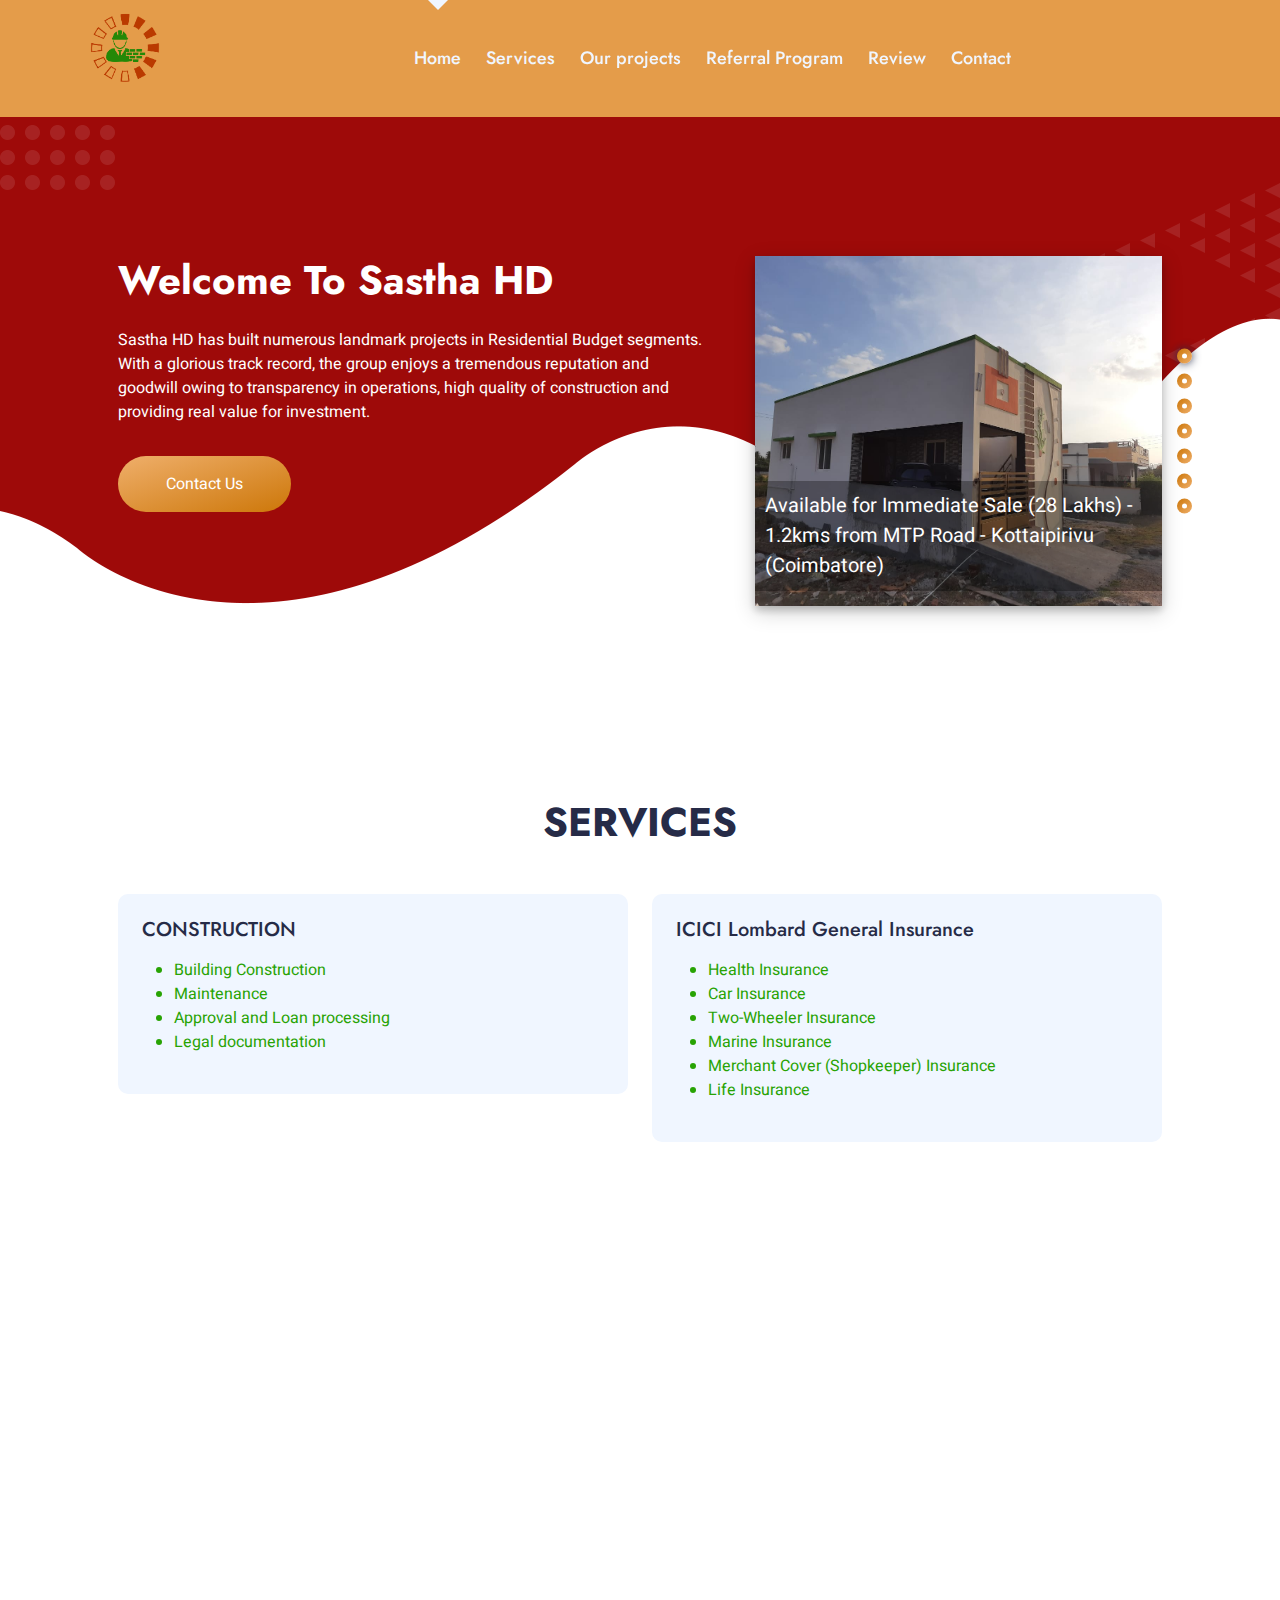
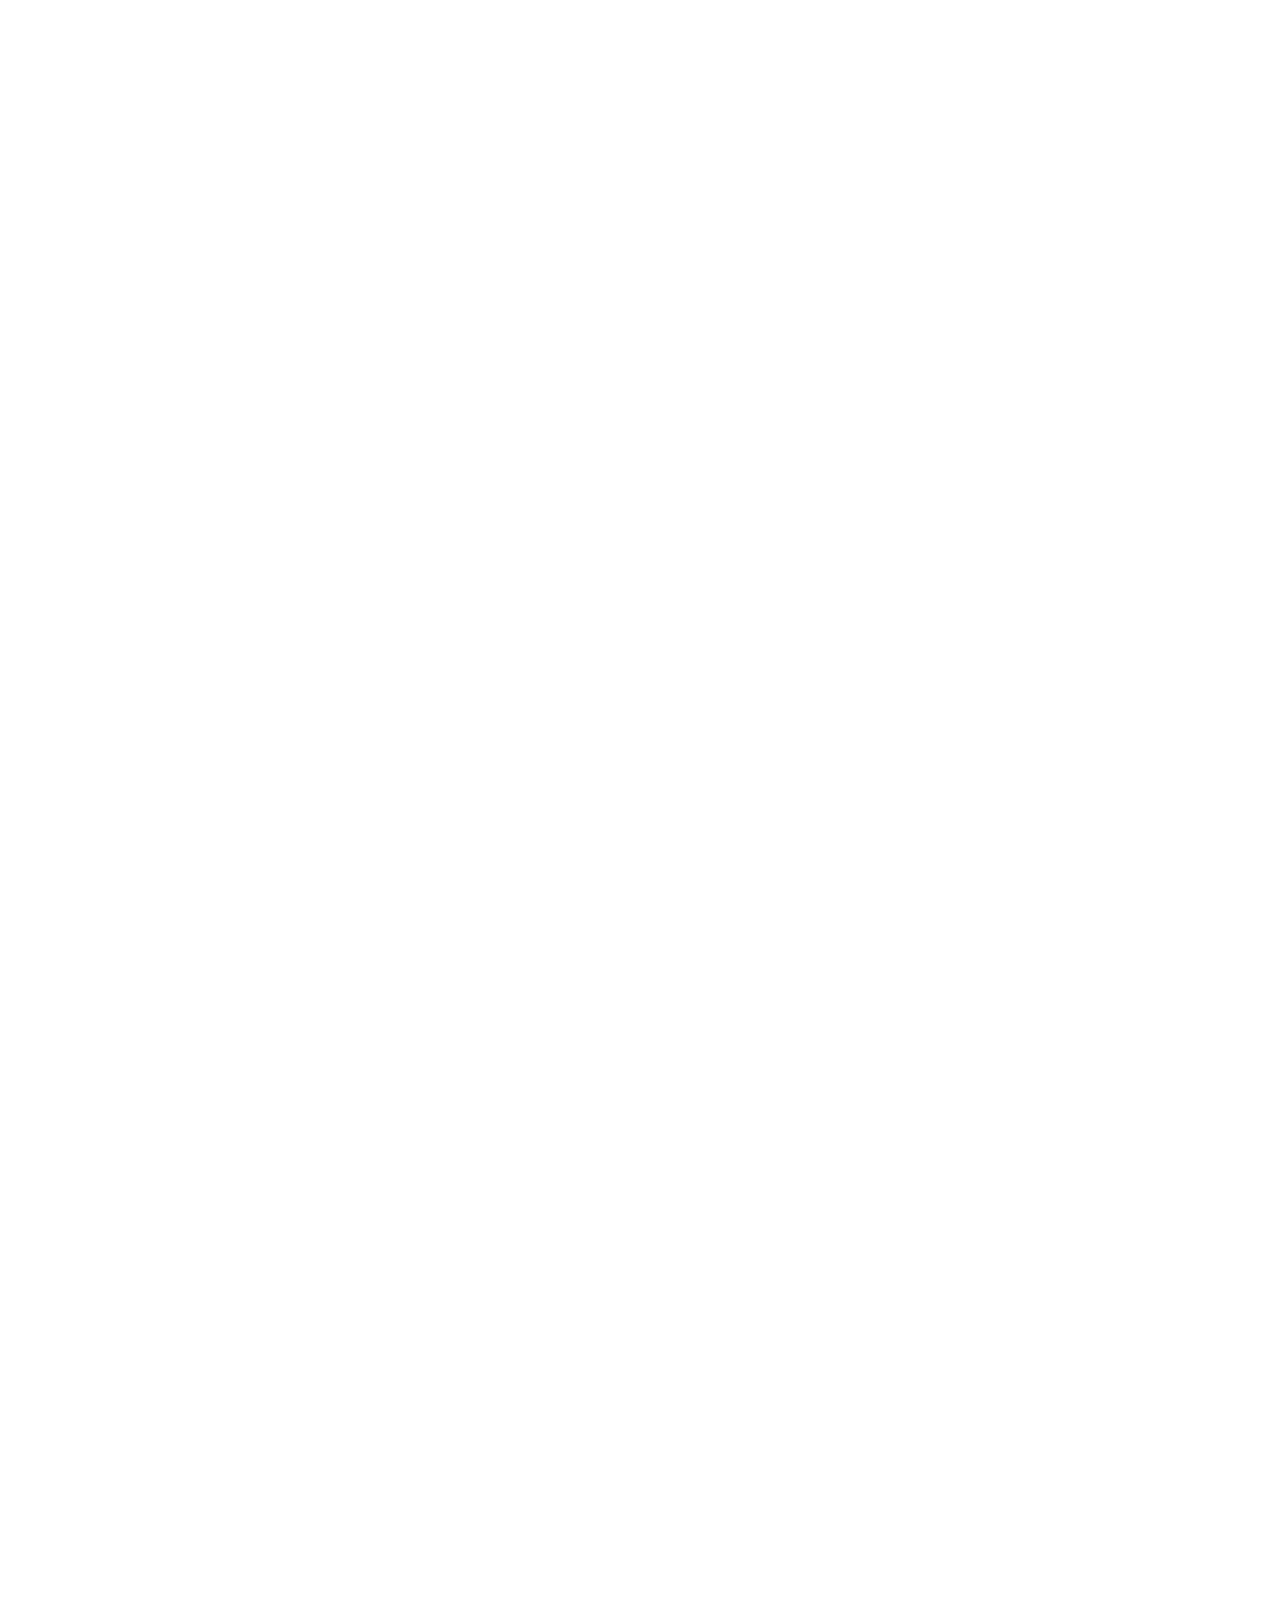
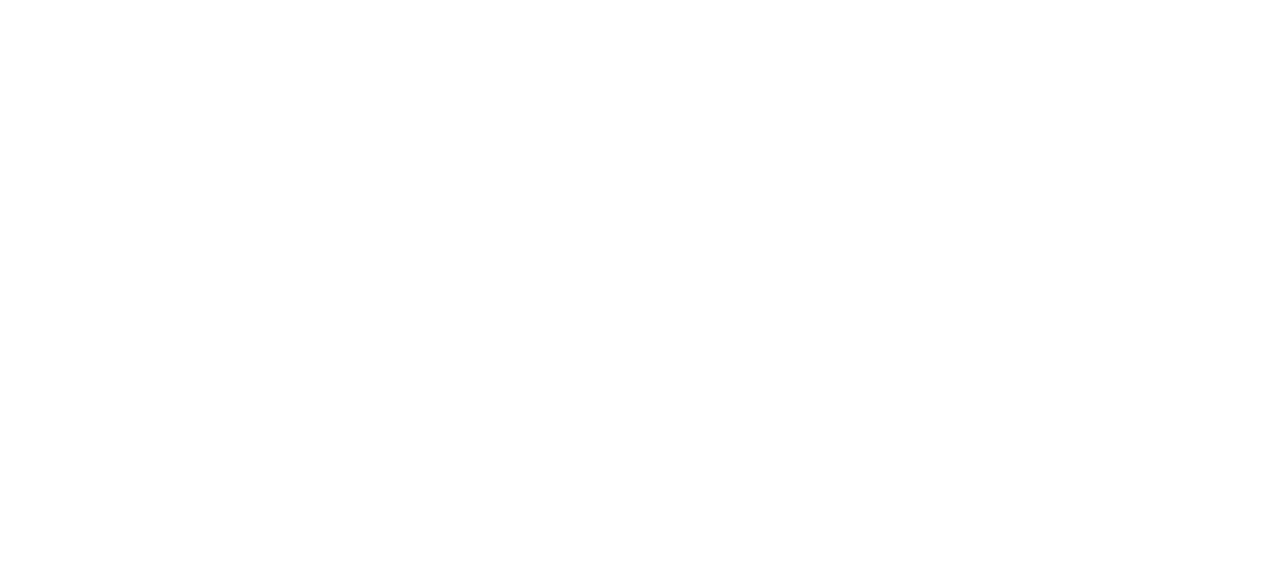
==== commit e996fb44: "Update index.html" ====
--- a/index.html
+++ b/index.html
@@ -202,11 +202,6 @@
 <figure>
 <img class="img-fluid" src="img/img-1.jpg" alt="">
 <figcaption>Available for Immediate Sale (28 Lakhs) - 1.2kms from MTP Road - Kottaipirivu (Coimbatore)</figcaption>
-</figure>
-				    
-<figure>
-<img class="img-fluid" src="img/logo.png" alt="">
-<figcaption>SasthaHD Construction and Services</figcaption>
 </figure>
 
 <figure>
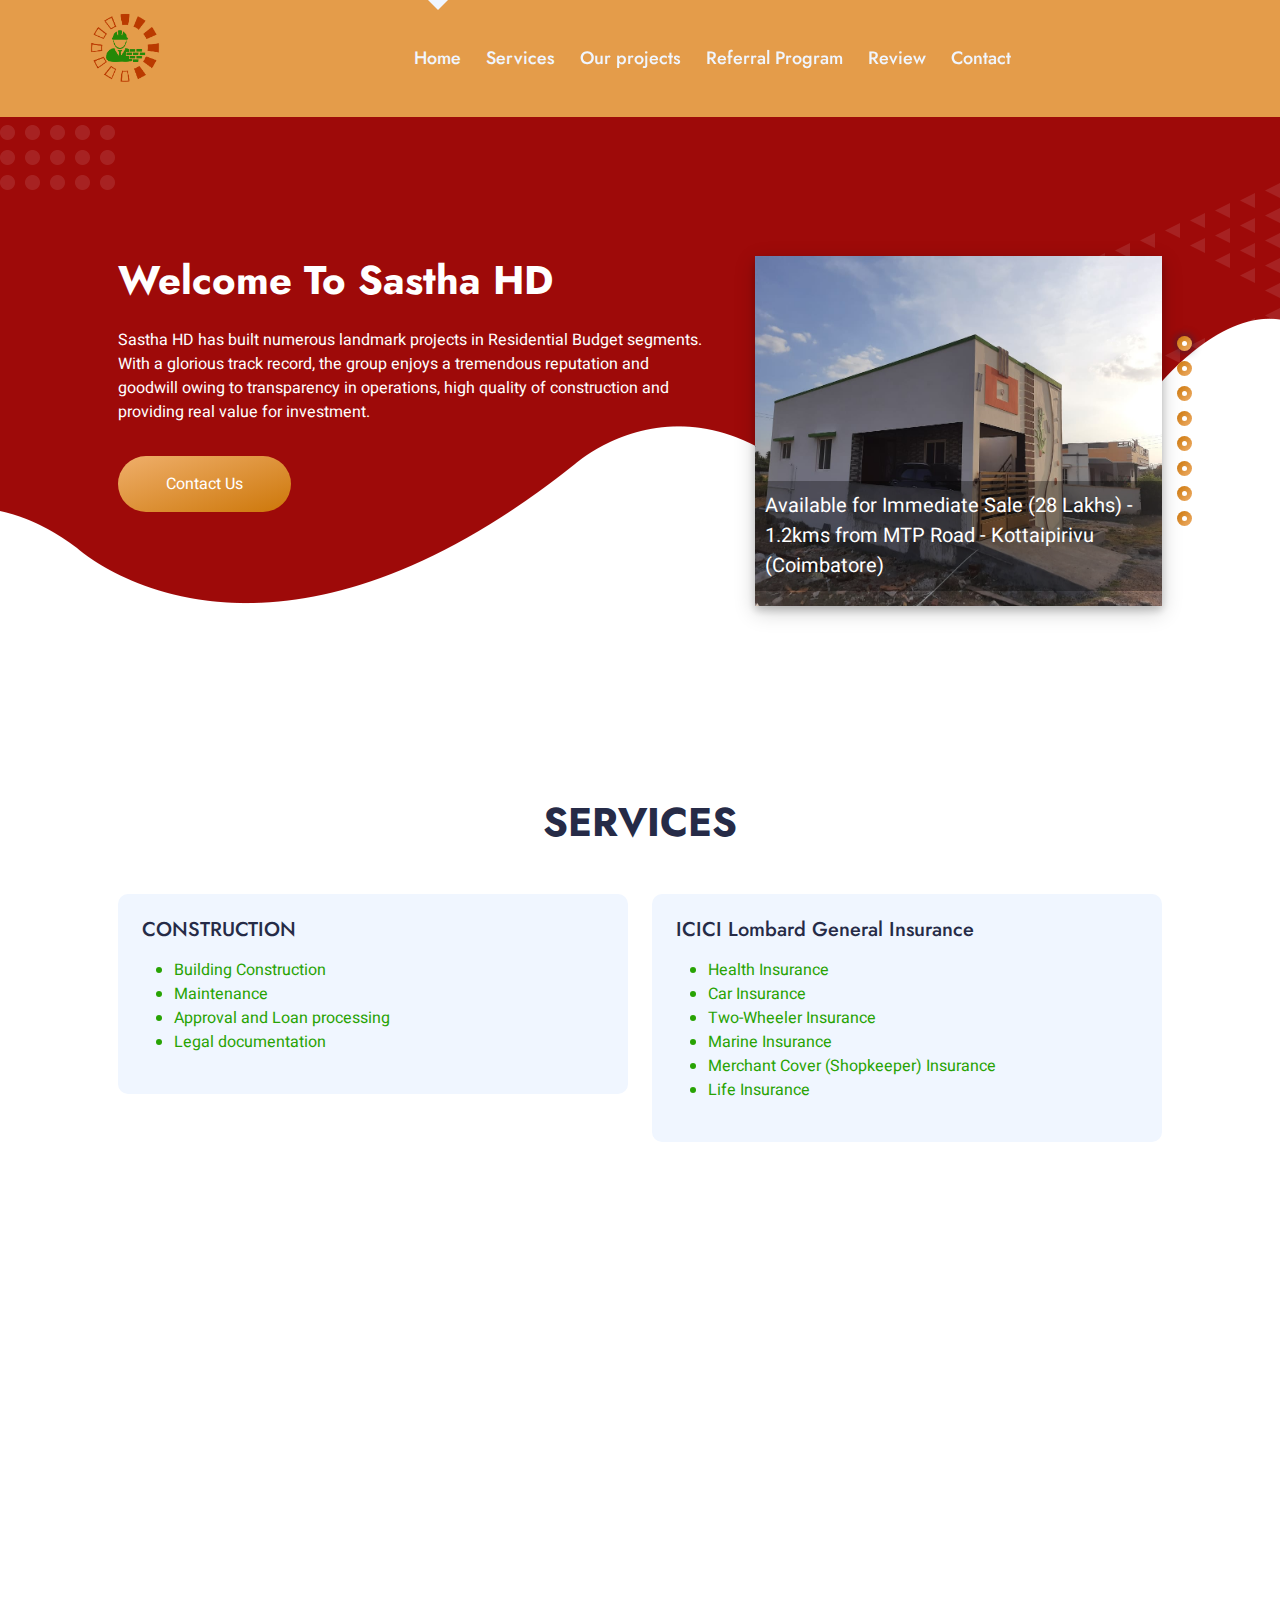
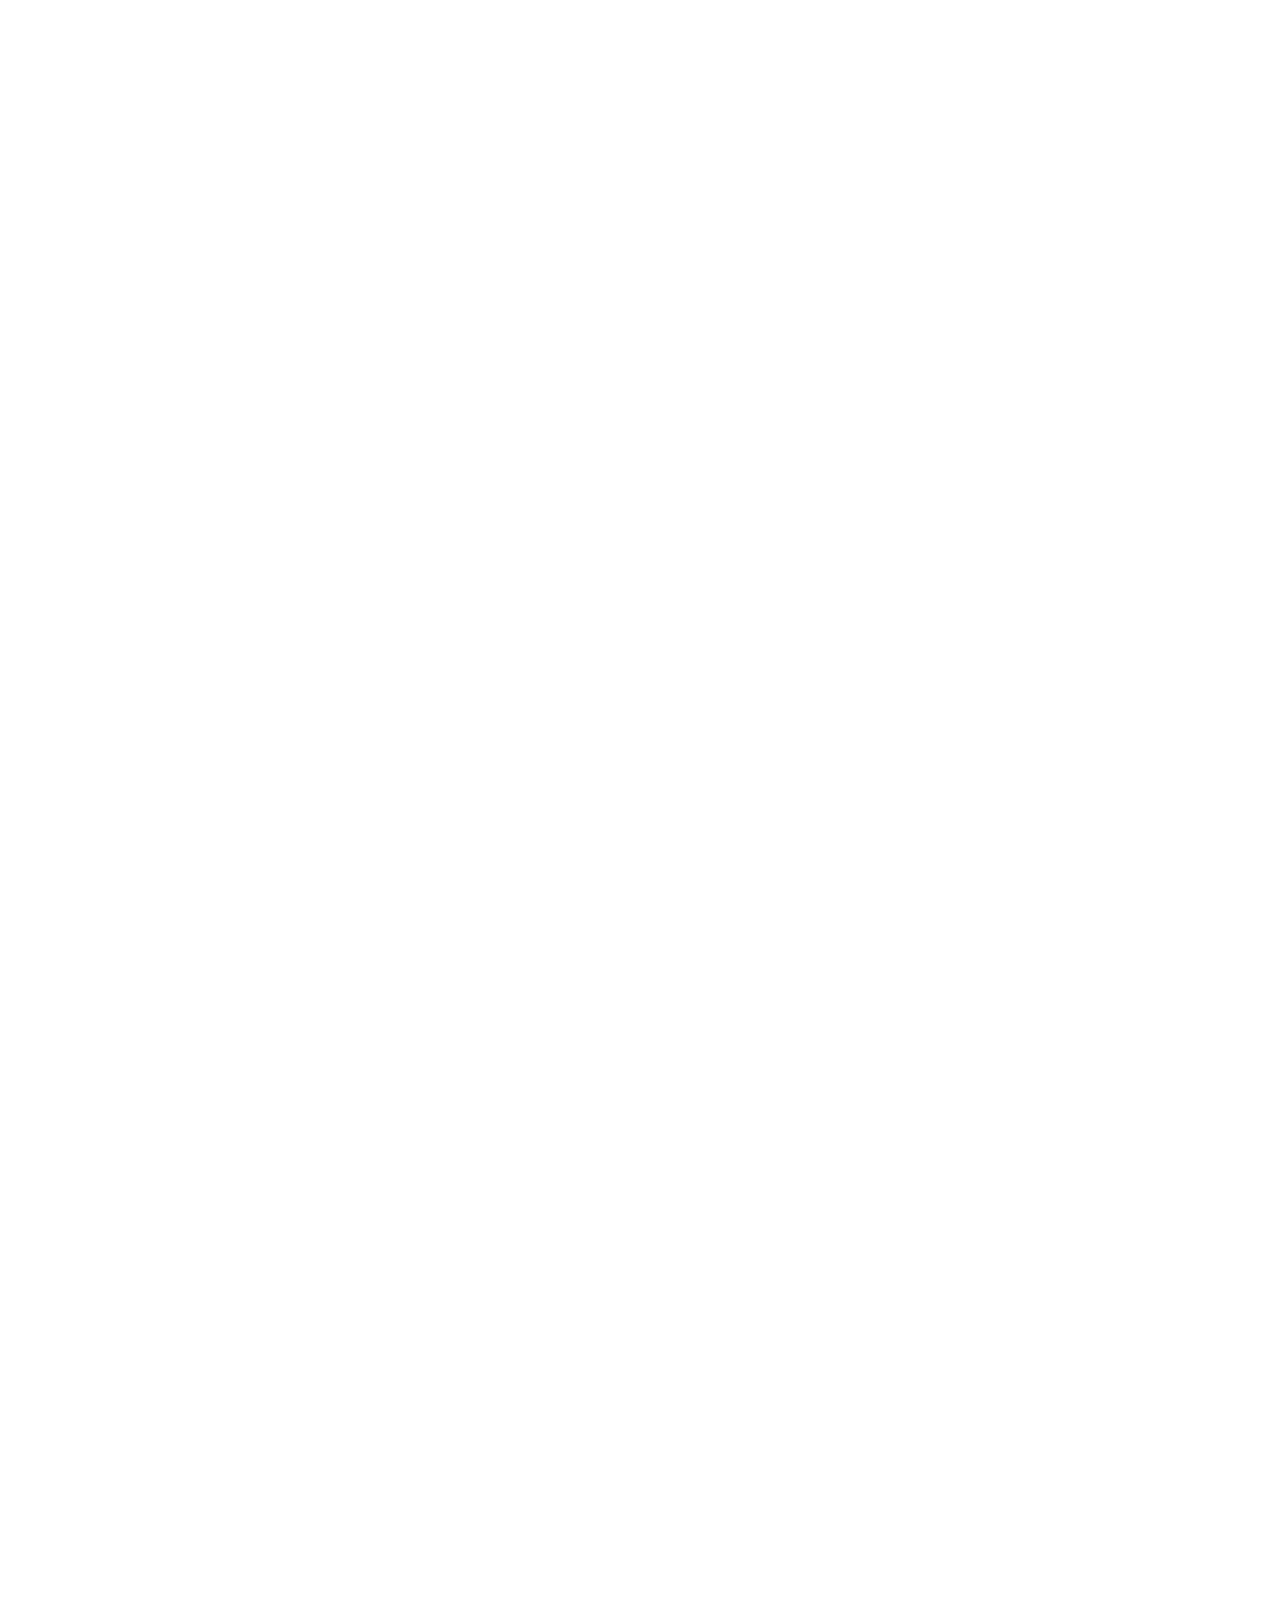
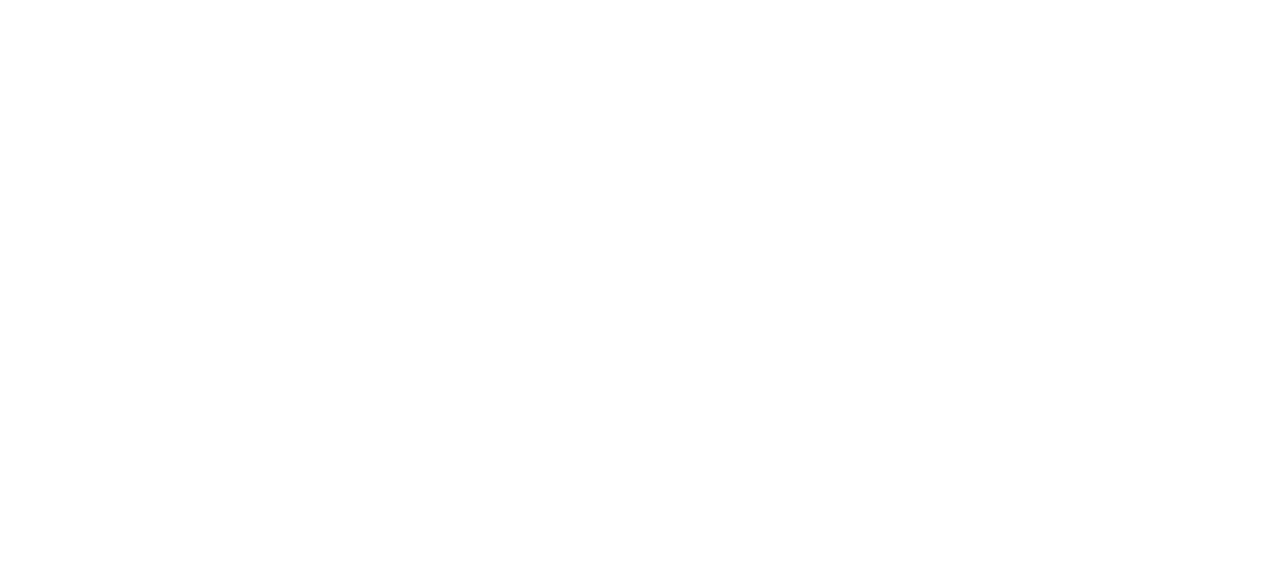
==== commit 8af00fb9: "Update index.html" ====
--- a/index.html
+++ b/index.html
@@ -203,7 +203,10 @@
 <img class="img-fluid" src="img/img-1.jpg" alt="">
 <figcaption>Available for Immediate Sale (28 Lakhs) - 1.2kms from MTP Road - Kottaipirivu (Coimbatore)</figcaption>
 </figure>
-
+<figure>
+<img class="img-fluid" src="img/logo (1).jpg" alt="">
+<figcaption>Available for Immediate Sale (28 Lakhs) - 1.2kms from MTP Road - Kottaipirivu (Coimbatore)</figcaption>
+</figure>
 <figure>
 <img class="img-fluid" src="img/img-2.jpg" alt="">
 <figcaption>Available for Immediate Sale (28 Lakhs) - 1.2kms from MTP Road - Kottaipirivu (Coimbatore)</figcaption>
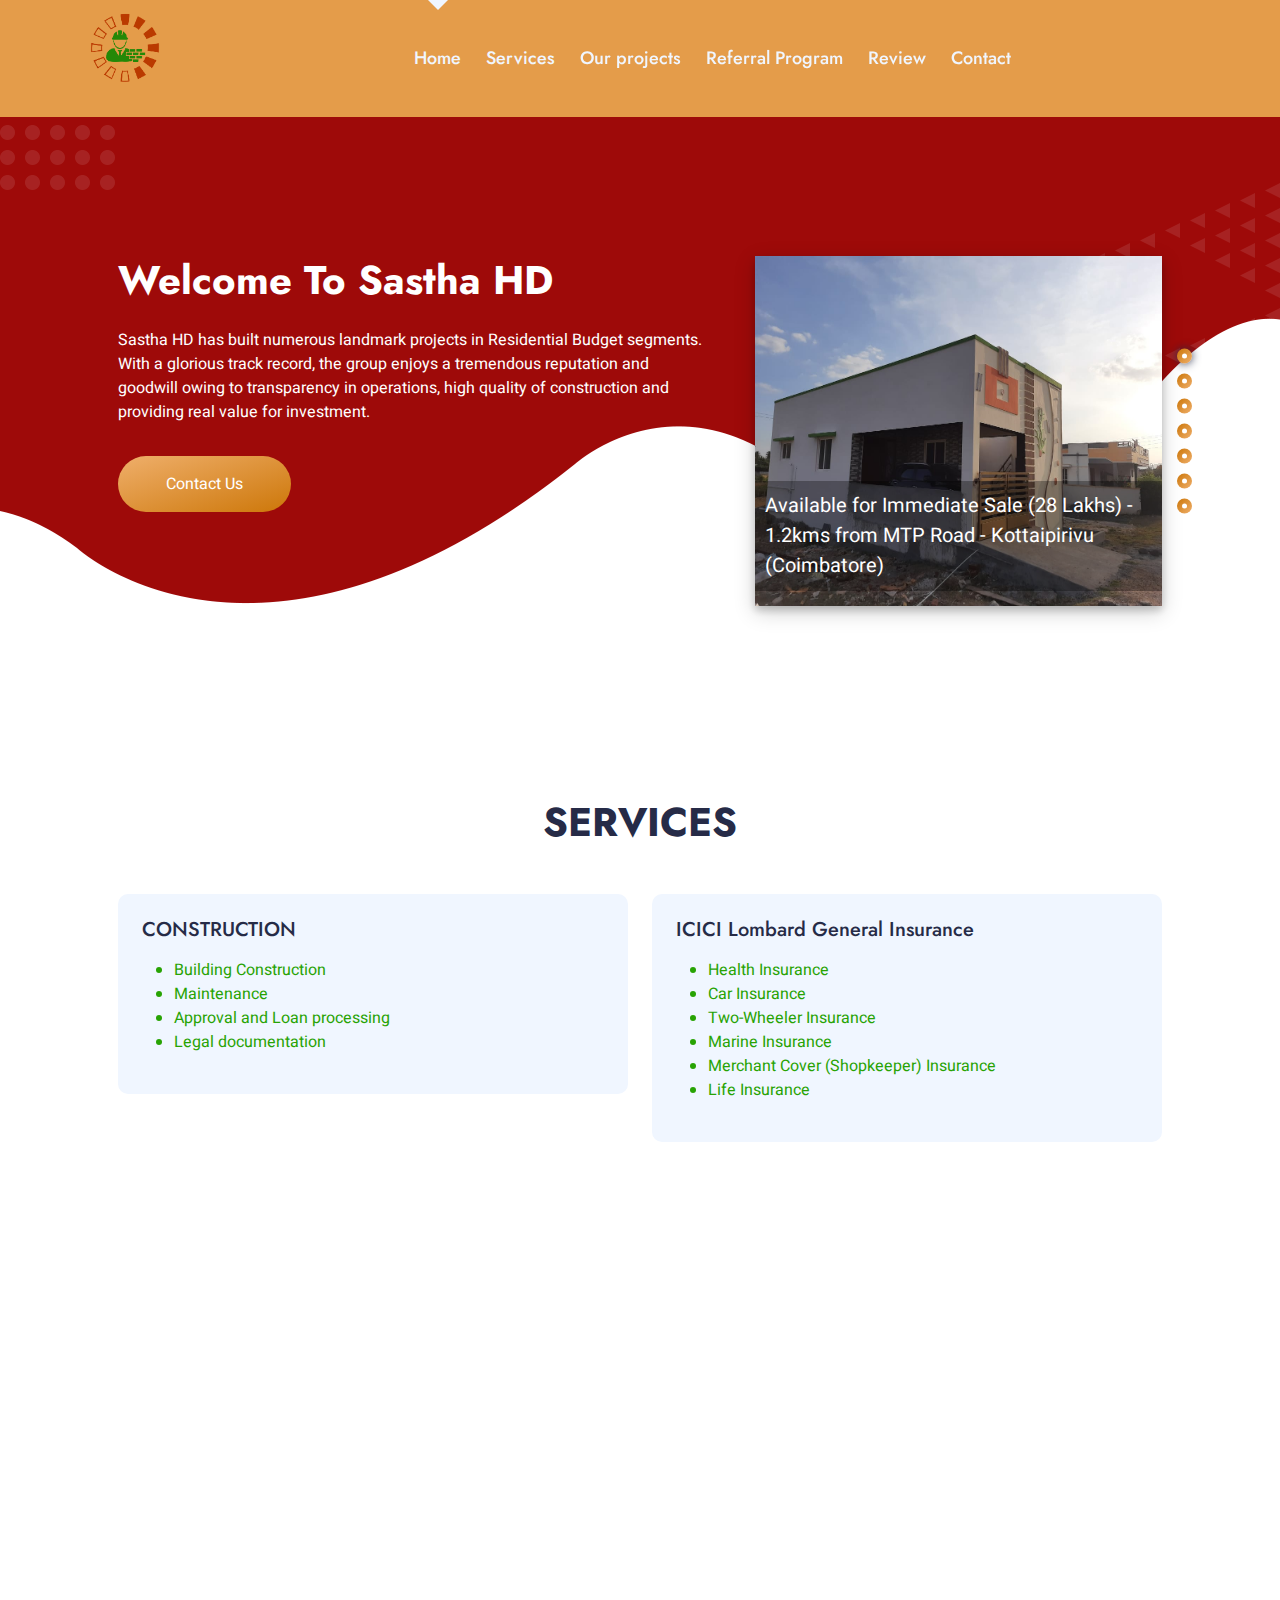
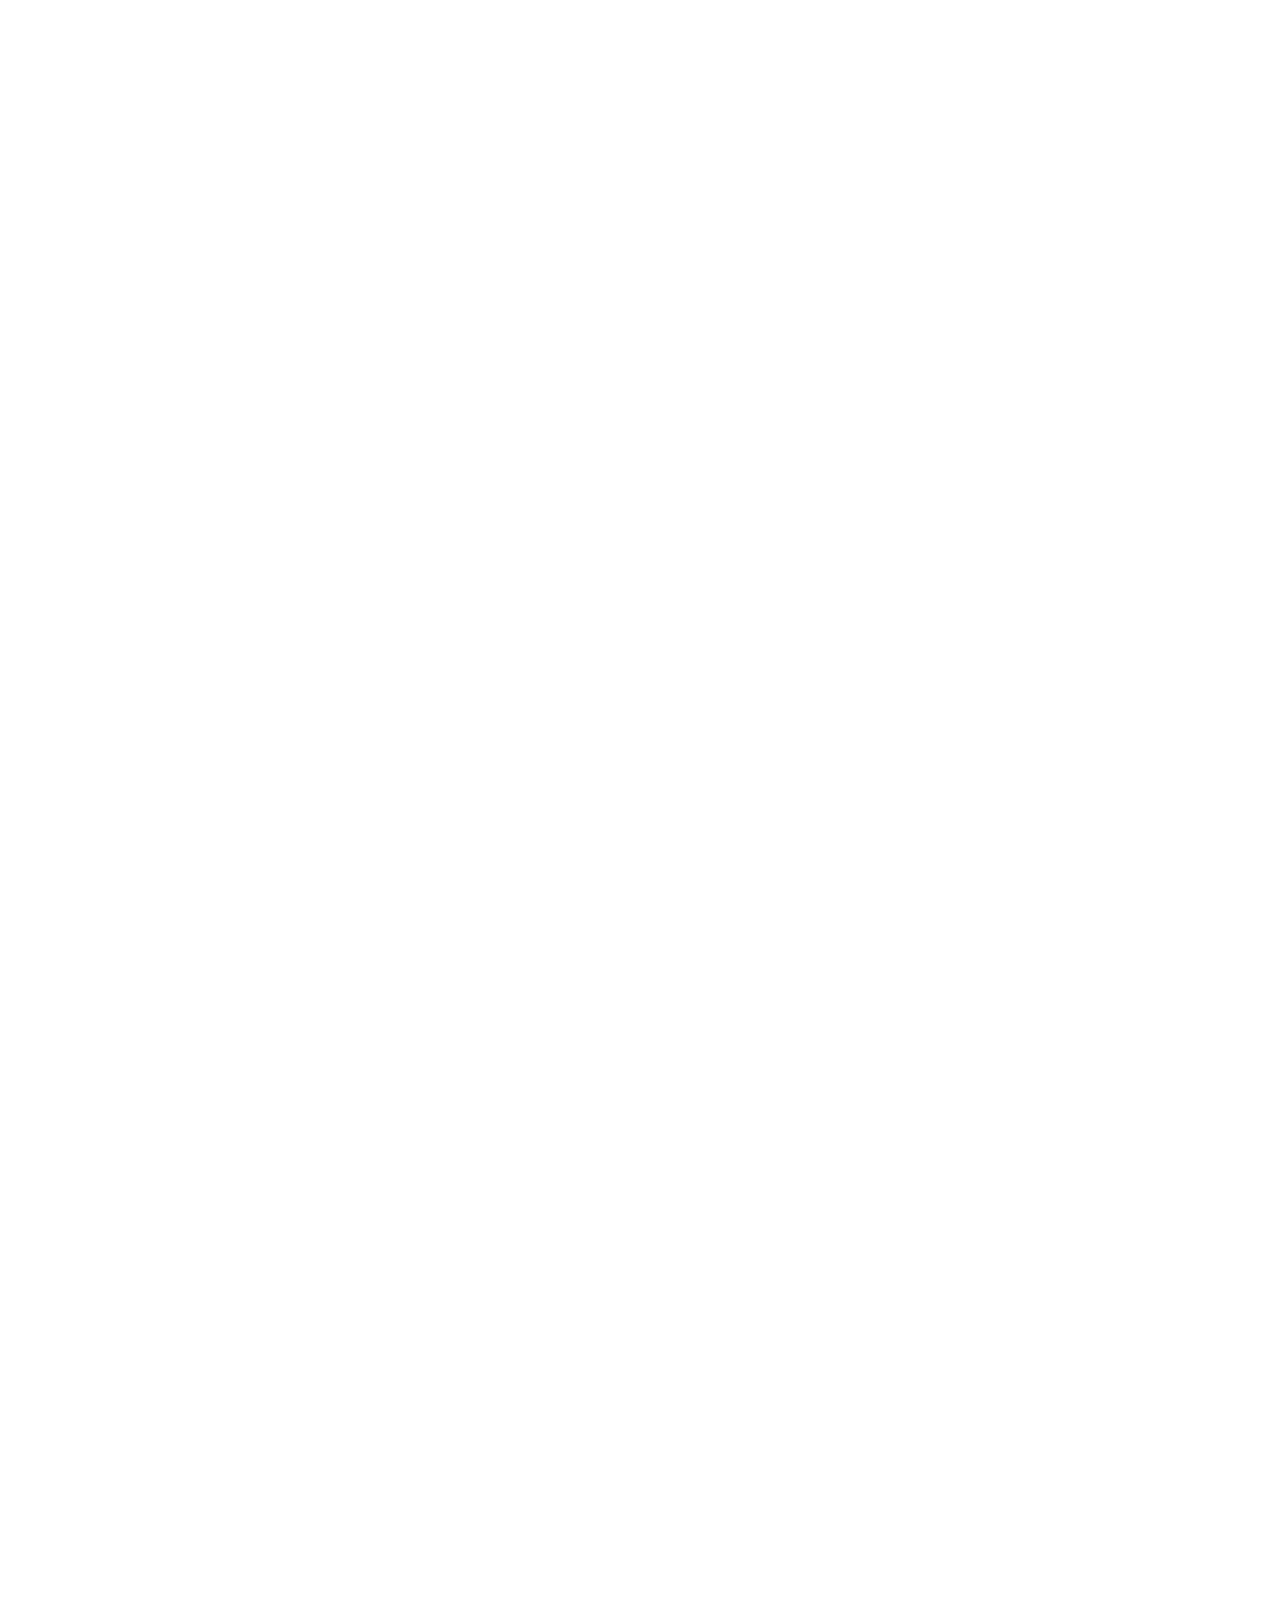
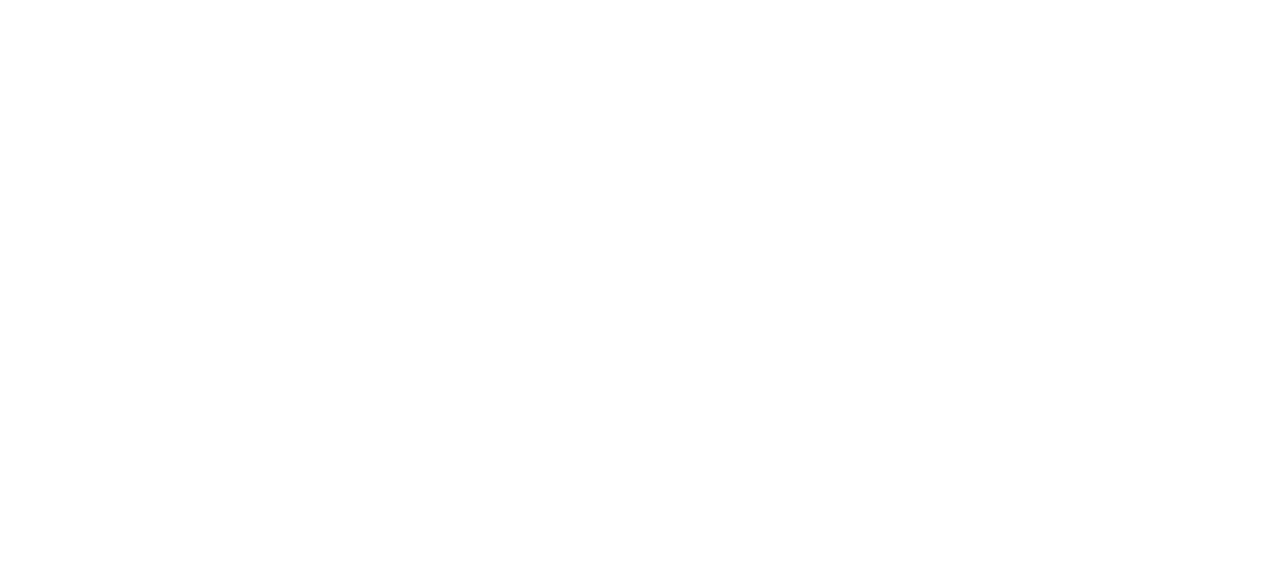
==== commit d19b1368: "Update index.html" ====
--- a/index.html
+++ b/index.html
@@ -203,10 +203,7 @@
 <img class="img-fluid" src="img/img-1.jpg" alt="">
 <figcaption>Available for Immediate Sale (28 Lakhs) - 1.2kms from MTP Road - Kottaipirivu (Coimbatore)</figcaption>
 </figure>
-<figure>
-<img class="img-fluid" src="img/logo (1).jpg" alt="">
-<figcaption>Available for Immediate Sale (28 Lakhs) - 1.2kms from MTP Road - Kottaipirivu (Coimbatore)</figcaption>
-</figure>
+
 <figure>
 <img class="img-fluid" src="img/img-2.jpg" alt="">
 <figcaption>Available for Immediate Sale (28 Lakhs) - 1.2kms from MTP Road - Kottaipirivu (Coimbatore)</figcaption>
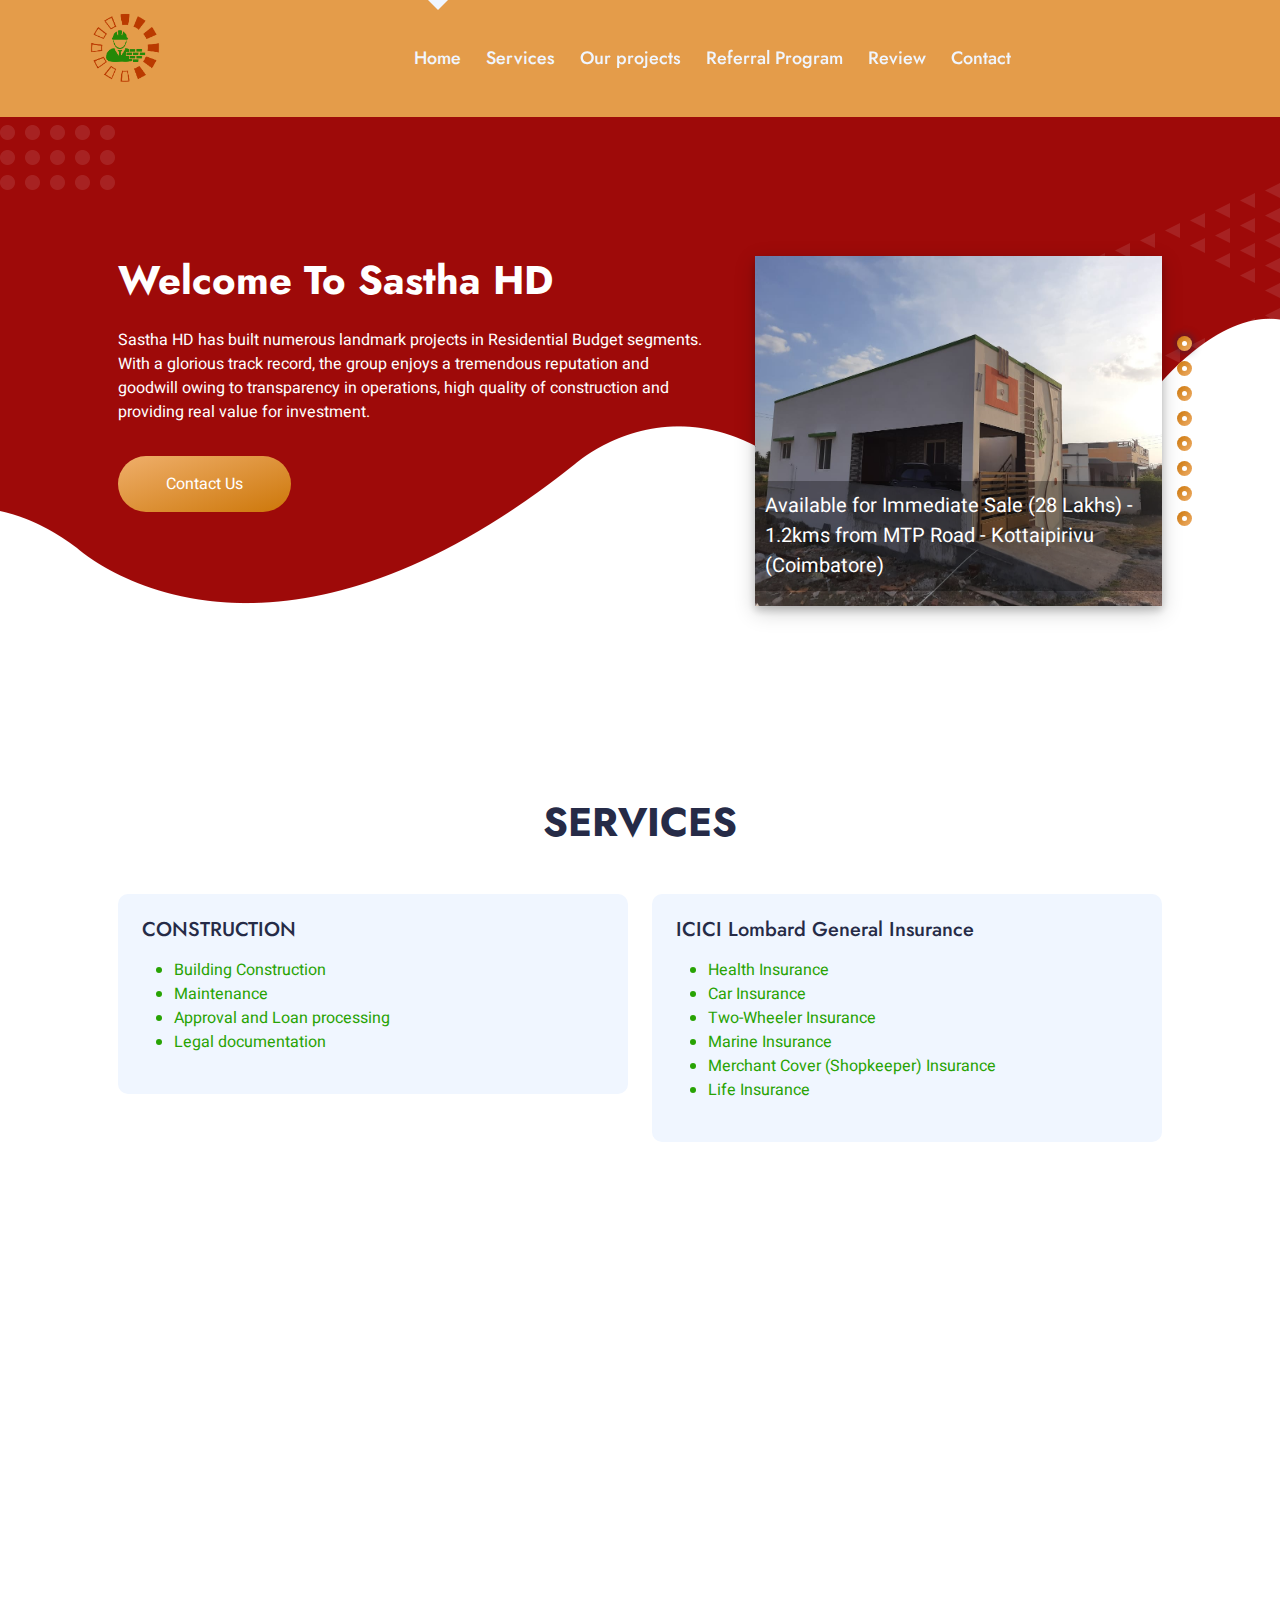
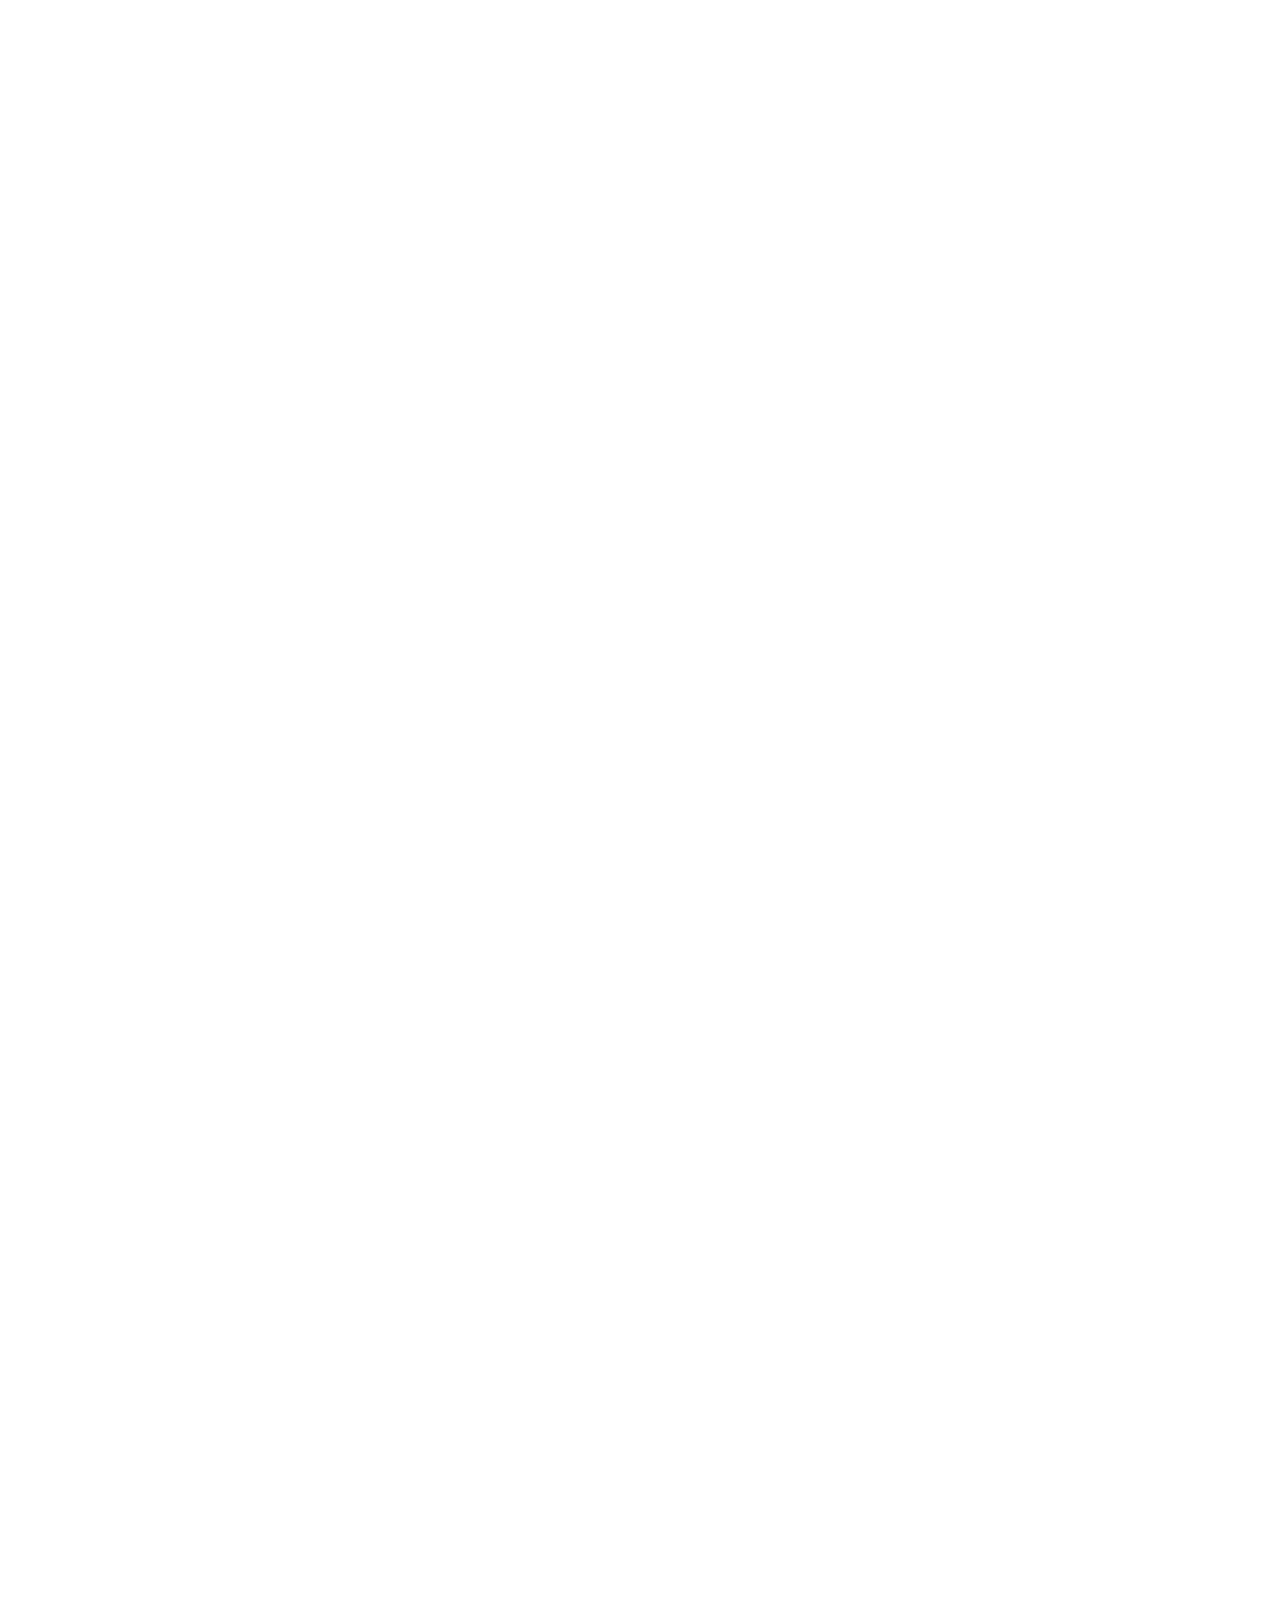
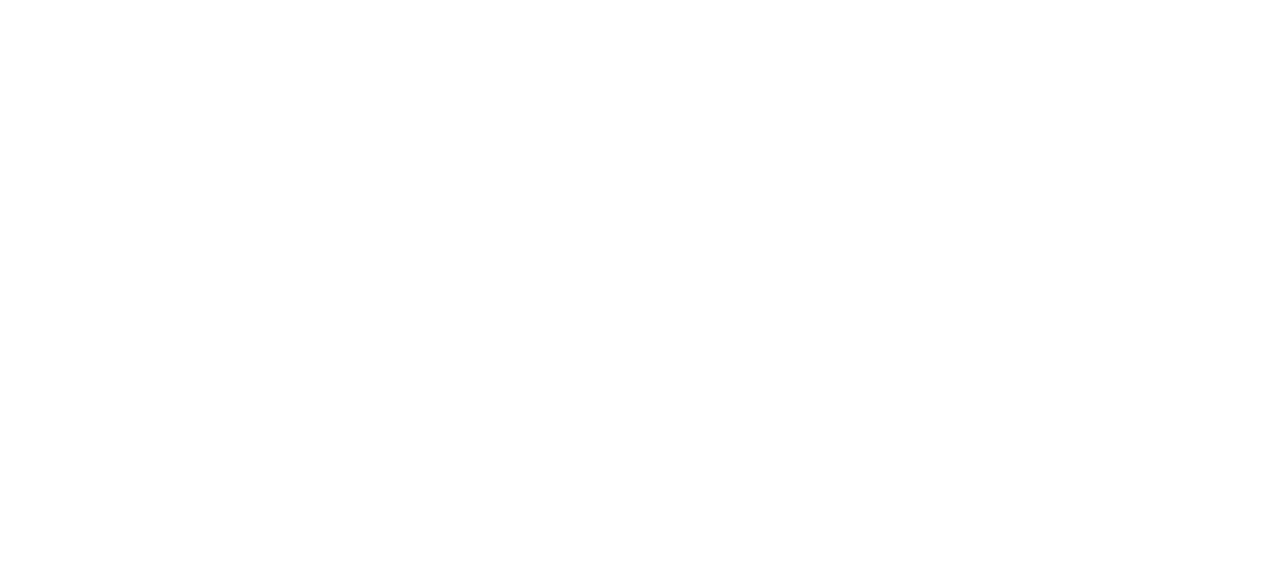
==== commit 5955de90: "Update index.html" ====
--- a/index.html
+++ b/index.html
@@ -203,7 +203,10 @@
 <img class="img-fluid" src="img/img-1.jpg" alt="">
 <figcaption>Available for Immediate Sale (28 Lakhs) - 1.2kms from MTP Road - Kottaipirivu (Coimbatore)</figcaption>
 </figure>
-
+<figure>
+<img class="img-fluid" src="img/logo.jpg" alt="">
+<figcaption>Available for Immediate Sale (28 Lakhs) - 1.2kms from MTP Road - Kottaipirivu (Coimbatore)</figcaption>
+</figure>
 <figure>
 <img class="img-fluid" src="img/img-2.jpg" alt="">
 <figcaption>Available for Immediate Sale (28 Lakhs) - 1.2kms from MTP Road - Kottaipirivu (Coimbatore)</figcaption>
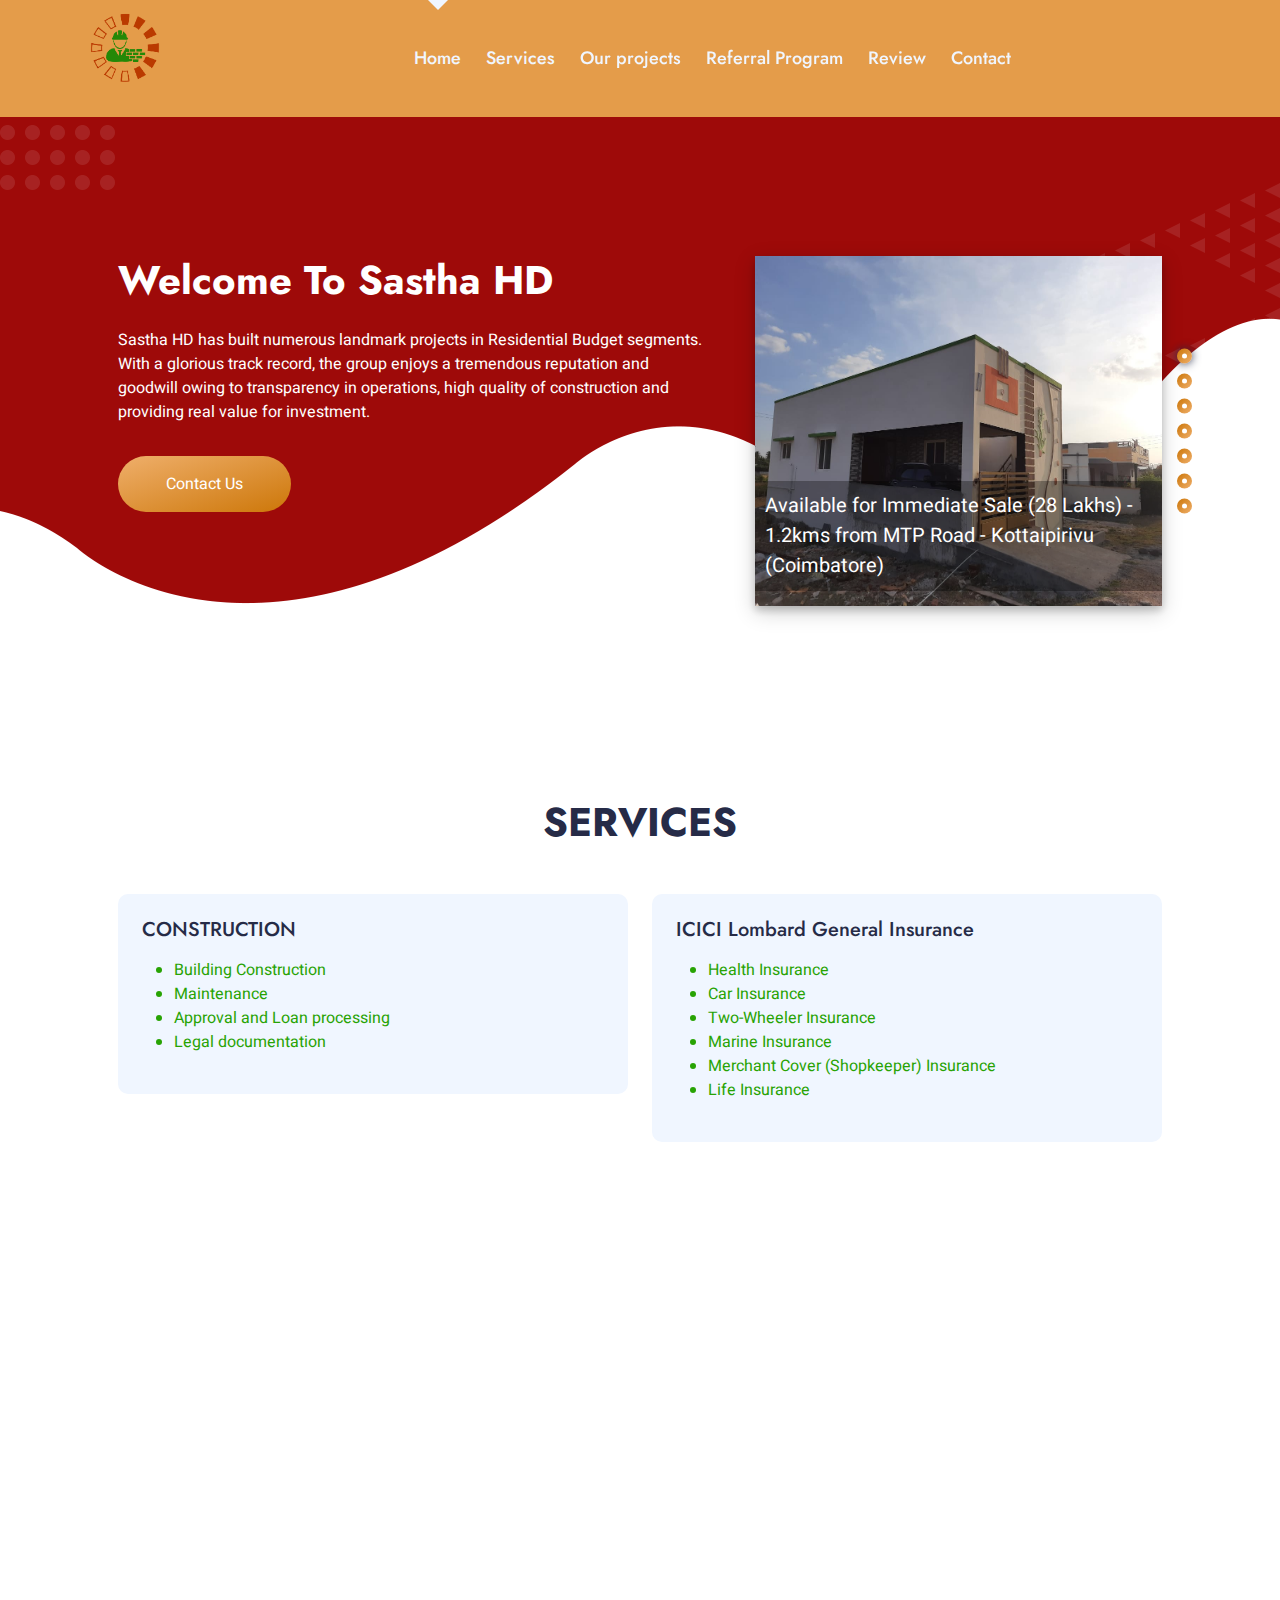
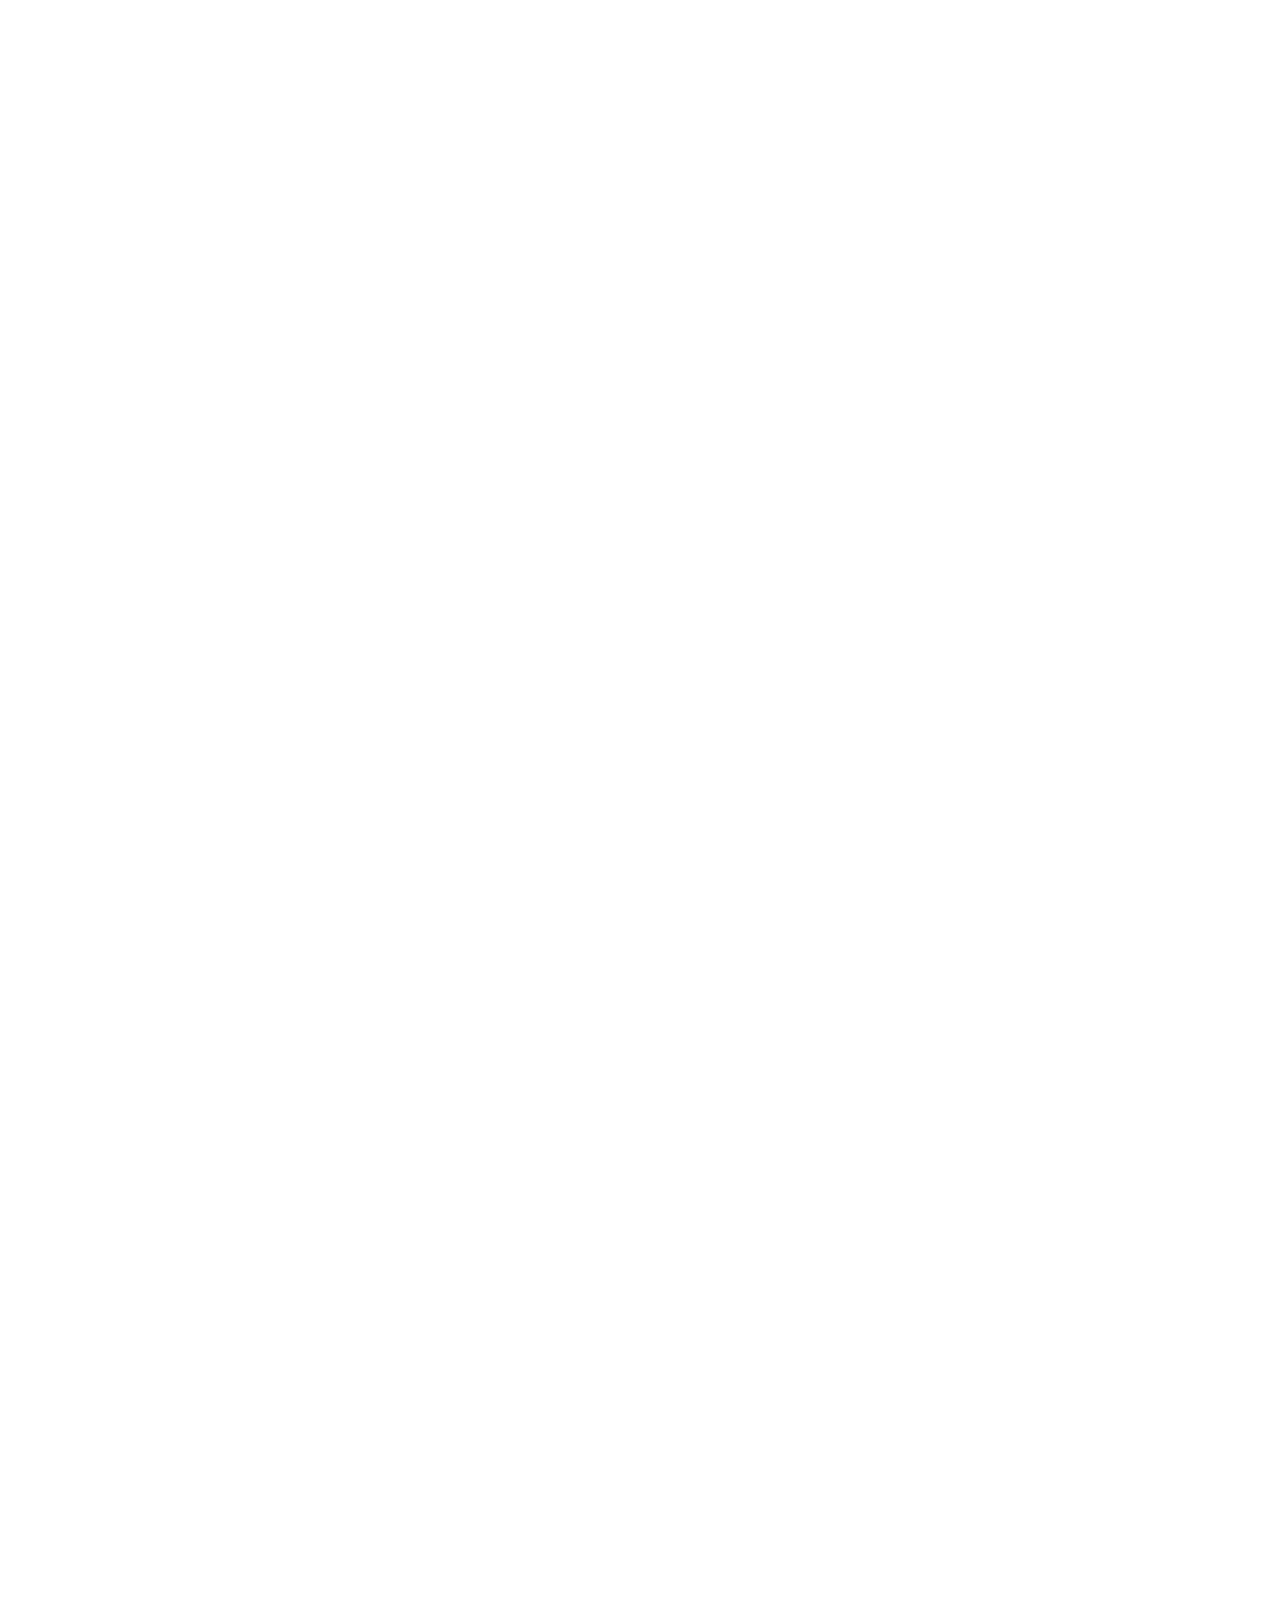
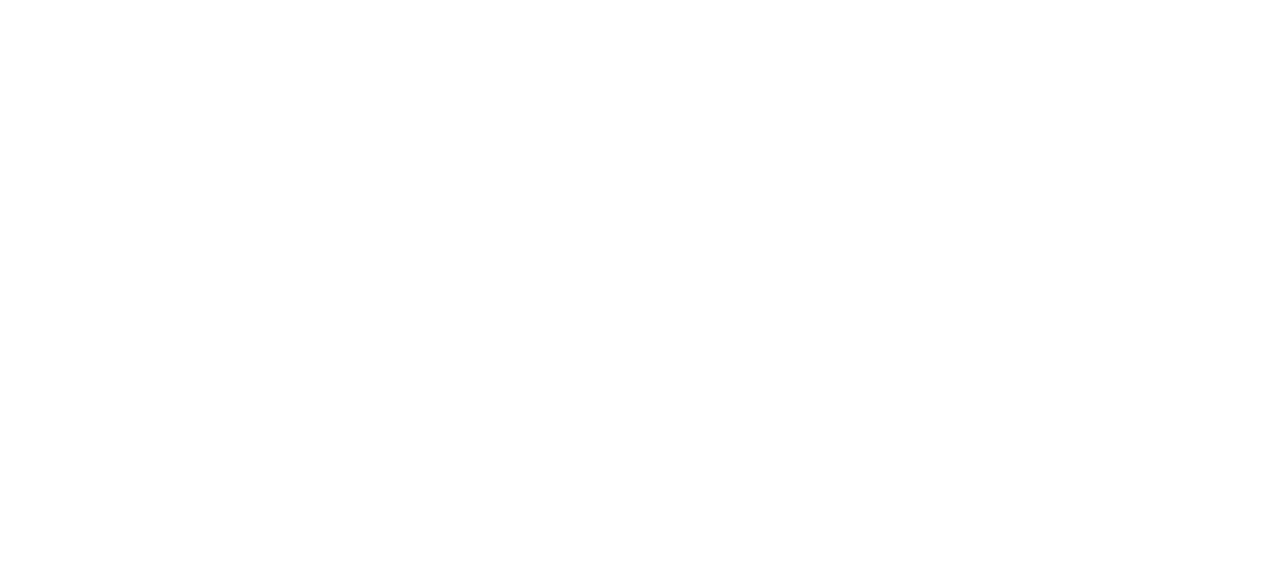
==== commit 6be43797: "Update index.html" ====
--- a/index.html
+++ b/index.html
@@ -203,10 +203,7 @@
 <img class="img-fluid" src="img/img-1.jpg" alt="">
 <figcaption>Available for Immediate Sale (28 Lakhs) - 1.2kms from MTP Road - Kottaipirivu (Coimbatore)</figcaption>
 </figure>
-<figure>
-<img class="img-fluid" src="img/logo.jpg" alt="">
-<figcaption>Available for Immediate Sale (28 Lakhs) - 1.2kms from MTP Road - Kottaipirivu (Coimbatore)</figcaption>
-</figure>
+
 <figure>
 <img class="img-fluid" src="img/img-2.jpg" alt="">
 <figcaption>Available for Immediate Sale (28 Lakhs) - 1.2kms from MTP Road - Kottaipirivu (Coimbatore)</figcaption>
